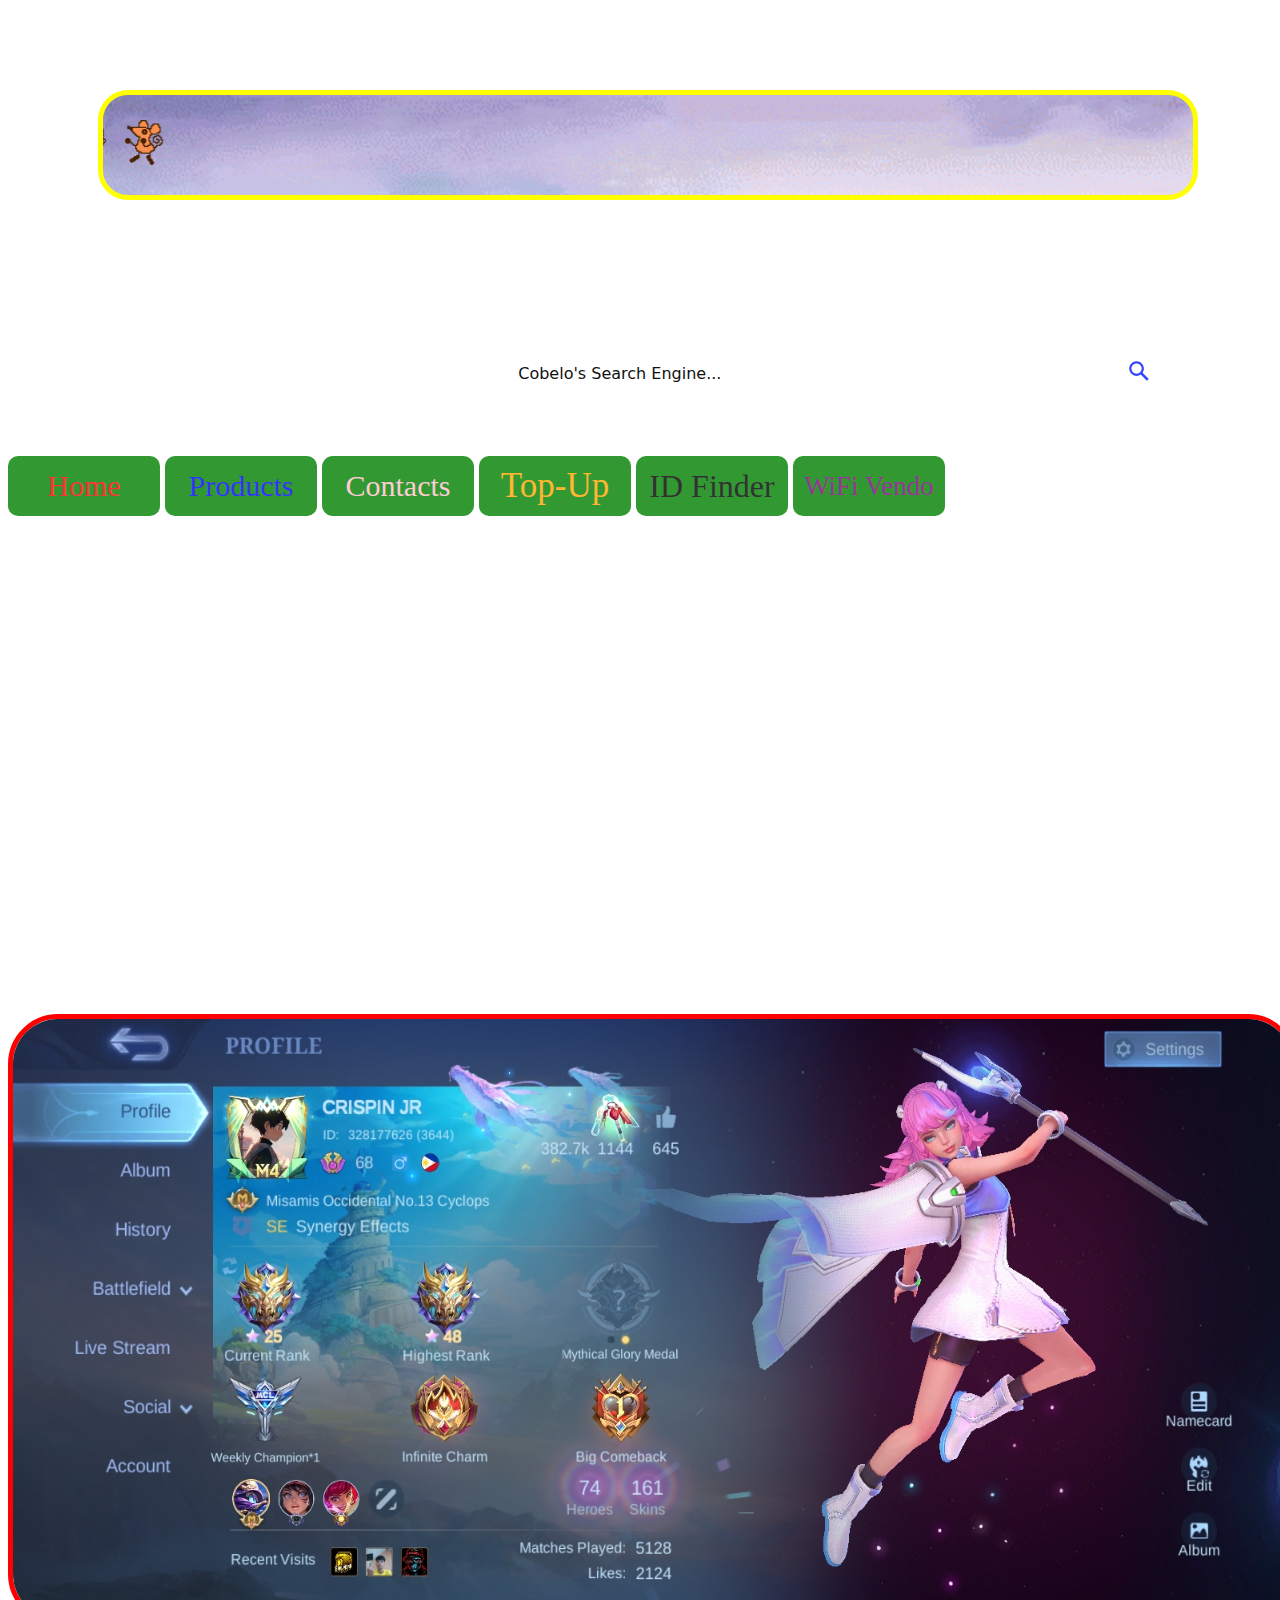
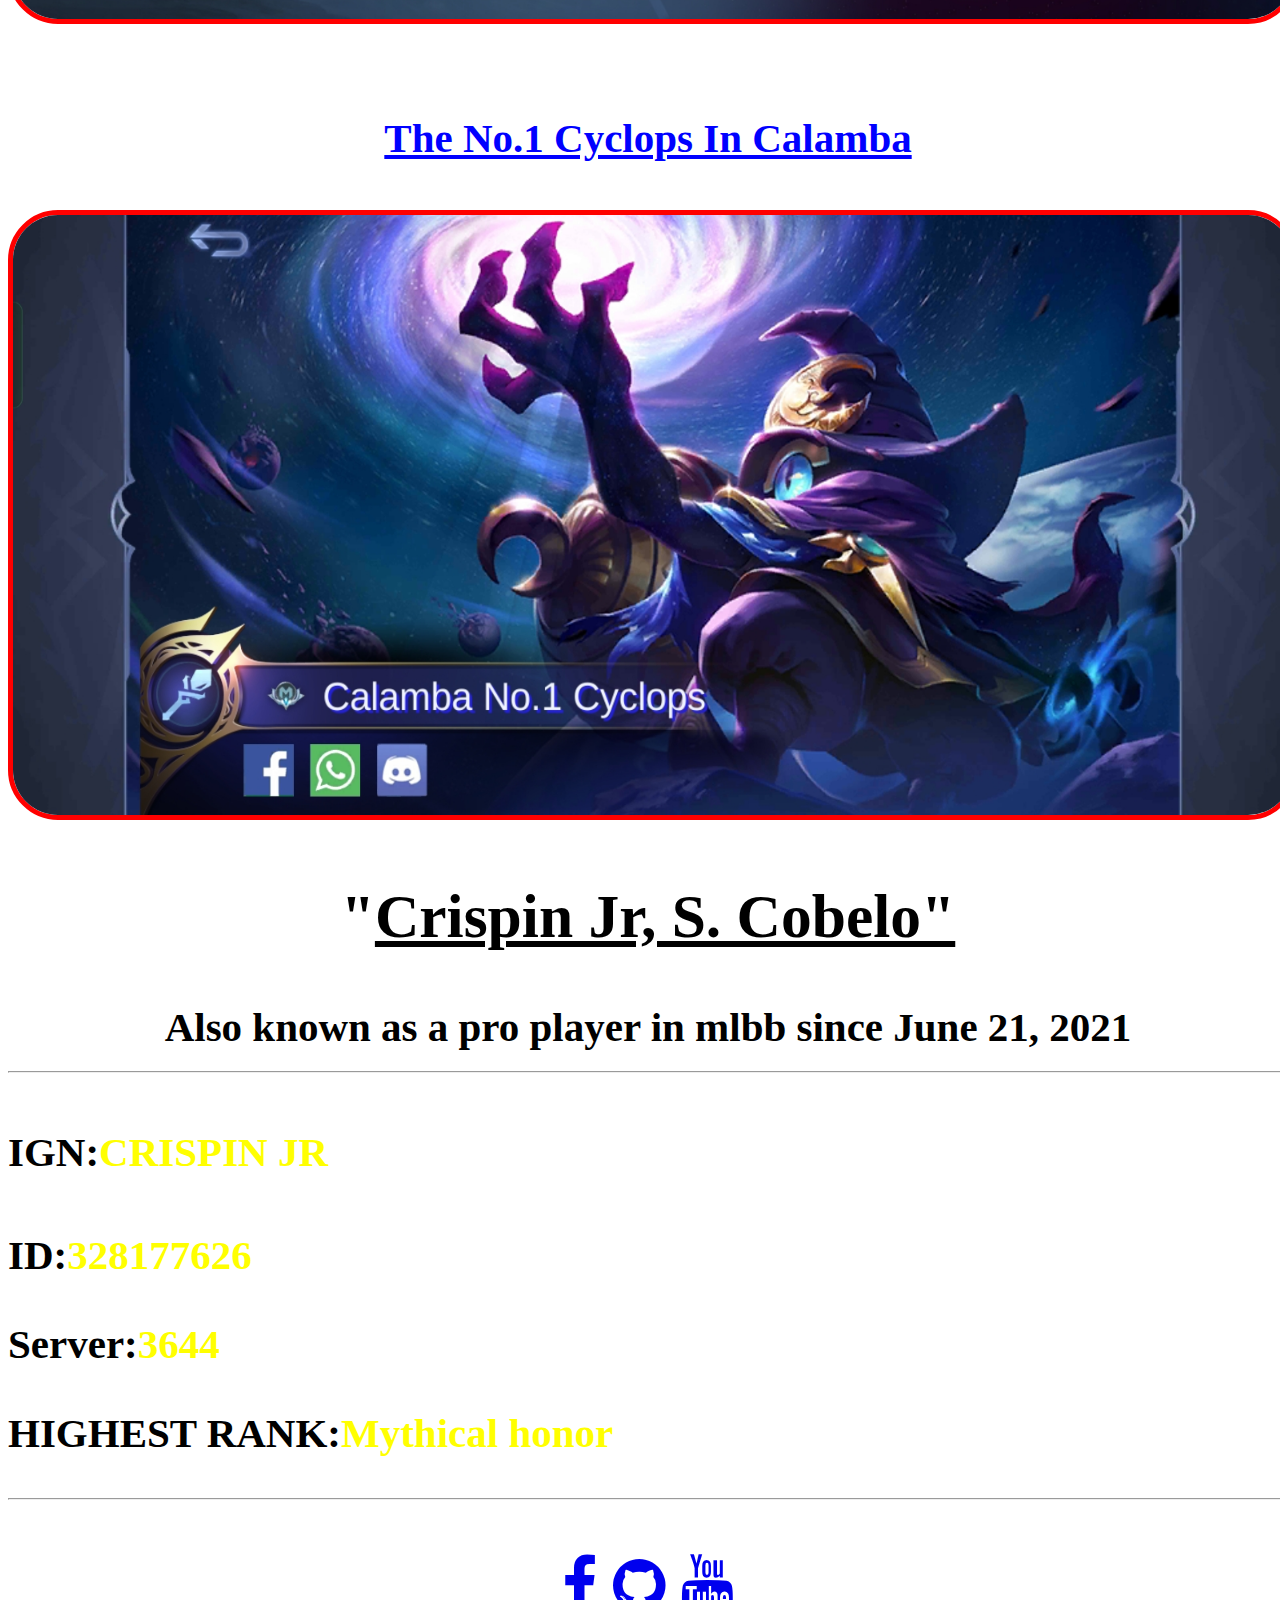
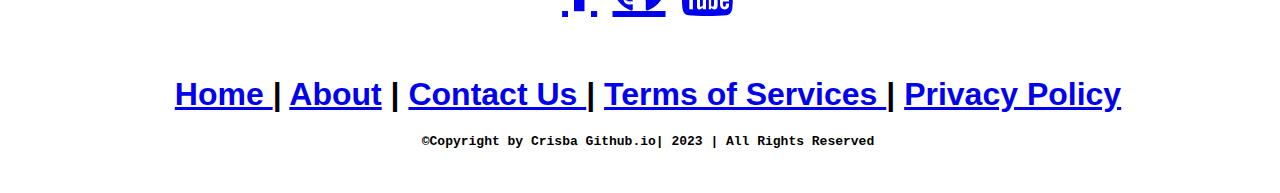
==== Index.html @ 0937d2dc "Update Index.html" ====
<!DOCTYPE html>
<html>       
 <h1 style="border:5px solid yellow;height:100px;background-image: url('car.gif');border-radius: 30px;font-family: Times New Roman;Text-align:center;color:black;background-repeat: no-repeat;background-size: cover;align-items:center;align-text:center;Font-size:50px;justify;margin:90px;"><marquee behavior="scroll" direction="right"> <img src="rpig.gif" width="85" height="60">  <img src="a.gif" width="85" height="70">Crispin Jr, S. Cobelo  Personal Website  <img src="b.gif" width="85" height="60">  </center>
 <img src="c.gif" width="40" height="45"></marquee>
       </H1><br>
   <meta charset="utf-8">
<title>Cobelo Websites</title>
<link rel="stylesheet" href="https://cdnjs.cloudflare.com/ajax/libs/font-awesome/4.7.0/css/font-awesome.min.css">
  <link href='Style.css' rel='Stylesheet'>
<body>
<style>
body{
  background-image: url('rainbow.gif');
  height: 100%;
  width: 100%;
  background-position: center;
  background-repeat: no-repeat;
  background-size: cover;
}
</style>
</body>
<body>
  <head>
    <meta charset='UTF-8'>
    <title>Cobelo Websites</title>
    <style>
        body {
        background-image: url('transparent')
        margin: 200px 40%;
      }
      

      form {
        background-color: white;cover
        width: 700px;
        margin: 30px 10%;
        text-align: center;
        height: 70px;
        border-radius: 20px;
        display:flex;
        flex-direction:row;
        align-items:center;
      }

      input {
        all: unset;
        font: 16px system-ui;
        color: #111;
        height: 100%;
        width: 100%;
        padding: 8px 10px;
      }

      ::placeholder {
        color: #111;
        opacity: 5.9; 
      }

      svg {
        color: #34f;
        fill: currentColor;
        width: 24px;
        height: 24px;
        padding: 1px;
        flex-direction:row;
        align-items:center;
      }

      button {
        all: unset;
        cursor: pointer;
        width: 44px;
        height: 44px;
      }
    </style>
  </head>
  <body>
    <form role="search" id="form">
      <h1></h1></h1><input type="search" id="query" name="q"  placeholder="Cobelo's Search Engine..." aria-label="Search through site content">
      <button>
        <svg viewBox="0 0 1024 1024"><path class="path1" d="M848.471 928l-263.059-263.059c-48.941 36.706-110.118 55.059-177.412 55.059-171.294 0-312-140.706-312-312s140.706-312 312-312c171.294 0 312 140.706 312 312 0 67.294-24.471 128.471-55.059 177.412l263.059 263.059-79.529 79.529zM189.623 408.078c0 121.364 97.091 218.455 218.455 218.455s218.455-97.091 218.455-218.455c0-121.364-103.159-218.455-218.455-218.455-121.364 0-218.455 97.091-218.455 218.455z"></path></svg>
      </button>
    </form>
    <script>
      const f = document.getElementById('form');
      const q = document.getElementById('query');
      const google = 'https://www.google.com/search?q=';
      const site = '';

      function submitted(event) {
        event.preventDefault();
        const url = google + site + '+' + q.value;
        const win = window.open(url, '_blank');
        win.focus();
      }

      f.addEventListener('submit', submitted);
    </script>
  
  <br>
  
</body>
<ul>
         <li style="border-radius: 10px;font-family: Times New Roman;color:red;Font-size:30px;"><a target="blank" href="https://crispba.github.io/crispinjr-official-websites/Index.html">Home</a></li>  
         <li style="border-radius: 10px;font-family: Times New Roman;color:blue;Font-size:30px;">Products
     <ul>
          <li><li style="background-color:white;margin:4px;width:92%;height:30%;border-radius:10px;font-family: Times New Roman;color:red;"><a target="blank" href="Bags.html">Bags</a></li>
          <li><li style="background-color:white;margin:4px;width:92%;height:30%;border-radius:10px;font-family: Times New Roman;color:red;"><a target="blank" href="Neckless.html">Necklaces</a></li>
          <li><li style="background-color:white;margin:4px;width:92%;height:30%;border-radius:10px;font-family: Times New Roman;color:red;"><a target="blank" href="Gadgets.html">Gadgets</a></li>
          <li><li style="background-color:white;margin:4px;width:92%;height:30%;border-radius:10px;font-family: Times New Roman;color:red;"><a target="blank" href="Cars.html">Cars</a></li>
          <li><li style="background-color:white;margin:4px;width:92%;height:30%;border-radius:10px;font-family: Times New Roman;color:red;"><a target="blank" href="T-shirt.html">T-shirt</a></li>
          <li><li style="background-color:white;margin:4px;width:92%;height:30%;border-radius:10px;font-family: Times New Roman;color:red;"><a target="blank" href="Shoes.html">Shoes</a></li>
     </ul>
     </li>
     <li style="border-radius: 11px;font-family: Times New Roman;color:pink;Font-size:30px;">Contacts
     <ul>
          <li><li style="background-color:white;margin:4px;width:92%;height:30%;border-radius:10px;font-family: Times New Roman;color:red;">09700746802</li>
          <li><li style="background-color:white;margin:4px;width:92%;height:30%;border-radius:10px;font-family: Times New Roman;color:red;">09092650725</li>
          <li><li style="background-color:white;margin:4px;width:92%;height:50px;border-radius:10px;font-family: Times New Roman;color:red;font-size:11px;">cobelocrispin7@gmail.com</li>
          </ul>
     </li>
     <li style="border-radius: 10px;font-family: Times New Roman;color:orange;Font-size:35px;">Top-Up
          <ul>
          <li><li style="background-color:white;margin:4px;width:92%;height:30%;border-radius:10px;font-family: Times New Roman;color:red;"><a target="blank" href="https://www.doctorsim.com/in-en/topup-phone/philippines-tnt/?maxr=1&camp=19342004287&ag=&kw=&Network=x&ad=&SiteTarget=&device=m&device_model=&ismobile=1&gad_source=1&gclid=CjwKCAiA75itBhA6EiwAkho9e6HNt_GcXpijJr0KdH9YkYbmvJw2GCJ0ndqtZYIeJOBDkBBXkcwnhxoC4CkQAvD_BwE">SmartLoad</a></li>
          <li><li style="background-color:white;margin:4px;width:92%;height:30%;border-radius:10px;font-family: Times New Roman;color:red;"><a target="blank" href="https://www.codashop.com/en-ph/mobile-legends">Codashop</a></li>
          <li><li style="background-color:white;margin:4px;width:92%;height:30%;border-radius:10px;font-family: Times New Roman;color:red;"><a target="blank" href="https://new.globe.com.ph/buy-load">GlobeLoad</a></li>
          <li><li style="font-family: Times New Roman;color:red;background-color:white;margin:4px;width:92%;height:30%;border-radius:10px;"><a target="blank" href="https://www.googleadservices.com/pagead/aclk?sa=L&ai=DChcSEwjNzP_2iuKDAxVDJXsHHR9lCAUYABAAGgJ0bQ&ase=2&gclid=CjwKCAiA75itBhA6EiwAkho9e1F9pPvIT2OkbAkyE9aCv9kPtmg47jBCqALkB35w1TEWMSzvd4z_vRoCyWYQAvD_BwE&sph&ohost=www.google.com&cid=CAESVeD2QyPh0KliDrmbA5uwaDHceyzaPlZoId8krpECsHM8zBzXe9yYQtINfbm1igvu62a_cL-dN5EvjJ9_3uppls36aQMY7lndNfYaNdr2_jhkHjwCgjU&sig=AOD64_3K_H_KP20YCKp7dW3Oijj1PhTsxQ&q&nis=4&adurl&ved=2ahUKEwjmt_n2iuKDAxUzdPUHHbrQCJwQ0Qx6BAgIEAE">RazerGold</a></li>
          <li><li style="background-color:white;margin:4px;width:92%;height:30%;border-radius:10px;font-family: Times New Roman;color:red;"><a target="blank" href="https://www.googleadservices.com/pagead/aclk?sa=L&ai=DChcSEwi2mcSCi-KDAxWXyxYFHeISAOQYABAAGgJ0bA&ase=2&gclid=CjwKCAiA75itBhA6EiwAkho9e7wOAUgikIxs336WdW7h_hDpcAmN3jI47bbISRR3hZ5i1P30YU6JhhoCxyEQAvD_BwE&ohost=www.google.com&cid=CAESVeD2qkxVjgOCMNJaslmBwELoRUZ4UjkjkGoaxte7l0KOphXCSwV6Mbg78OcebxMEi0_KQwqAFNfiiBRRO44NX8CIbEXDsjvxiFbTfoPqgE2iXD8TJ_c&sig=AOD64_0zph25QLSLVKJ08aExaYluvulJww&q&nis=4&adurl&ved=2ahUKEwjL7b6Ci-KDAxU7ja8BHXSODJwQ0Qx6BAgDEAE">Unipin</a></li>
          <li><li style="font-family: Times New Roman;color:red;background-color:white;margin:4px;width:92%;height:30%;border-radius:10px;"><a target="blank" href="https://www.google.com/url?sa=t&source=web&rct=j&opi=89978449&url=https://www.jollymax.com/ph/mlbb_diamonds&ved=2ahUKEwiYr-y5jOKDAxWasFYBHdRIBucQFnoECCgQAQ&usg=AOvVaw1Bh9NRYnnDrRyxRqyyuJhB">Jollymax</a></li>
          <li><li style="font-family: Times New Roman;color:red;background-color:white;margin:4px;width:92%;height:30%;border-radius:10px;"><a target="blank" href="https://www.smile.one">Smile.One</a></li>
          <li><li style="font-family: Times New Roman;color:red;background-color:white;margin:4px;width:92%;height:30%;border-radius:10px;"><a target="blank" href="https://www.eneba.com">ENEBA</a></li>
          <li><li style="font-family: Times New Roman;color:red;background-color:white;margin:4px;width:92%;height:30%;border-radius:10px;"><a target="blank" href="https://www.google.com/url?sa=t&source=web&rct=j&opi=89978449&url=https://www.kachishop.com/ph/mobile-legends&ved=2ahUKEwiYr-y5jOKDAxWasFYBHdRIBucQFnoECCoQAQ&usg=AOvVaw3RZdCq4YpFk2c_OWB5Wqil">Kachishop</a></li>
          <li><li style="font-family: Times New Roman;color:red;background-color:white;margin:4px;width:92%;height:30%;border-radius:10px;"><a target="blank" href="https://www.google.com/url?sa=t&source=web&rct=j&opi=89978449&url=https://www.seagm.com/en-ph/mobile-legends-diamonds-top-up&ved=2ahUKEwiYr-y5jOKDAxWasFYBHdRIBucQFnoECCsQAQ&usg=AOvVaw2i6PmuaCEGFuLa5mVAS-iC">SEAGM</a></li>
          <li><li style="font-family: Times New Roman;color:red;background-color:white;margin:4px;width:92%;height:30%;border-radius:10px;"><a target="blank" href="https://www.google.com/url?sa=t&source=web&rct=j&opi=89978449&url=https://moogold.com/product/mobile-legends/&ved=2ahUKEwiYr-y5jOKDAxWasFYBHdRIBucQFnoECCwQAQ&usg=AOvVaw2zNX30lurSgo-r3VTVl6H_">MooGold</a></li>
          <li><li style="font-family: Times New Roman;color:red;background-color:white;margin:4px;width:92%;height:30%;border-radius:10px;Font-size:19px;"><a target="blank" href="https://www.google.com/url?sa=t&source=web&rct=j&opi=89978449&url=https://m.mobilelegends.com/e/payment/detail/ph&ved=2ahUKEwiYr-y5jOKDAxWasFYBHdRIBucQFnoECBMQAQ&usg=AOvVaw0md6lekeyOVKqIxWFn6NSH">Mobile Legends</a></li>
          <li><li style="font-family: Times New Roman;color:red;background-color:white;margin:4px;width:92%;height:30%;border-radius:10px;"><a target="blank" href="https://www.lapakgaming.com">Lapakgaming</a></li>
          
          </ul>
     <ul>
     </ul>
     </li>
     <li style="border-radius: 10px;font-family: Times New Roman;color: Black;Font-size:32px;">ID Finder
     <ul>
         <li><li style="background-color:white;font-family: Pussycat, Algerian, Broadway, fantasy;color:white;background-color:white;margin:4px;width:92%;height:30%;border-radius:10px;"><a target="blank" href="https://randomtools.io/">Facebook ID</a></li>
         <li><li style="background-color:white;font-family: Pussycat, Algerian, Broadway, fantasy;color:white;background-color:white;margin:4px;width:92%;height:30%;border-radius:10px;"><a target="blank" href="https://fameswap.com/tool-instagram-user-id">Instagram ID</a></li>
          <li><li style="font-family: Pussycat, Algerian, Broadway, fantasy;color:white;background-color:white;margin:4px;width:92%;height:30%;border-radius:10px; font-size:28px;"><a target="blank" href="https://www.highsocial.com/find-tiktok-user-id/">Tiktok ID</a></li>
           <li><li style="background-color:White;font-family: Pussycat, Algerian, Broadway, fantasy;color:red;background-color:white;margin:4px;width:92%;height:30%;border-radius:10px;font-size:27px"><a target="blank" href="https://ytubetool.com/tools/youtube-channel-id">Youtube ID</a></li>
    </ul>
          </li>
     <li style="border-radius: 10px;font-family: Pussycat, Algerian, Broadway, fantasy;color:purple;background-position:center;align-items: center;Font-size:27px;">WiFi Vendo
     <ul>
         <li><li style="background-color:white;font-family: Pussycat, Algerian, Broadway, fantasy;color:red;background-color:white;margin:4px;width:92%;height:30%;border-radius:10px;Font-size:31px"><a target="blank" href="http://10.10.11.1/status">Arclem</a></li>
         <li><li style="background-color:white;font-family: Pussycat, Algerian, Broadway, fantasy;color:red;background-color:white;margin:4px;width:92%;height:30%;border-radius:10px;Font-size:30px"><a target="blank" href="http://10.10.11.1/login?dst=http%3A%2F%2Fconnectivitycheck.gstatic.com%2Fgenerate_204">Wintech</a></li>
         <li><li style="background-color:white;font-family: Pussycat, Algerian, Broadway, fantasy;color:red;background-color:white;margin:4px;width:92%;height:30%;border-radius:10px;Font-size:34px;"><a target="blank" href="http://10.0.0.1/.">LBP</a></li>
         <li><li style="background-color:white;font-family: Pussycat, Algerian, Broadway, fantasy;color:white;background-color:white;margin:4px;width:92%;height:30%;border-radius:10px;Font-size;30px;"><a target="blank" href="http://10.0.0.1">AdoPiSoft</a></li>
         <li><li style="background-color:white;font-family: Pussycat, Algerian, Broadway, fantasy;color:white;background-color:white;margin:4px;width:92%;height:30%;border-radius:10px;font-size:30px;"><a target="blank" href="http://192.168.1.1/">TP-Link</a></li>
     </ul>
     </li>
     <ul>
     
     
     
</ul>
      


</ul>







 <br><br><br> <br> <br><br><br> <br> <br><br><br> <br> <br><br><br> <br> <br><br><br> <br><br><br><br> <br> <br><br><br> <br> <br><br><br>  
  <body>
    <header>
    <nav>     <center><img src="Screenshot_2023-11-13-17-15-21-34_22e4250240c136c826b8a3b1264b092d.jpg" style="border:5px solid red;float:center;border-radius: 50px;width:100%;" width="800px" height="600px" /><h1 style="text-align:center;background-color: transparent;font-family: Times New Roman;color:Black"><a><br><h1 style="text-align:center;background-color: transparent;font-family: Times New Roman;color:Blue;font-size:41px;"><u>The No.1 Cyclops In Calamba</u><br><br></a>
   <center><img src="top.jpg" style="border:5px solid red;float:center;border-radius: 50px;width:100%;" width="800px" height="600px" />
    <lis style="color:black;font-family: Times New Roman"><h2>"<u>Crispin Jr, S. Cobelo"</u></h1> Also known as a pro player in mlbb  since June 21, 2021
    
<hr /><h4 style="text-align:left;color: Black">IGN:<lis style="color:yellow">CRISPIN JR
   <h4 style="text-align:left;color:black">ID:<a style="color:Yellow">328177626
   <p style="text-align:left;color:black;">Server:<lis style="color:yellow">3644
   <p style="text-align:left;color:black">HIGHEST RANK:<lis style="color:yellow">Mythical honor
   <hr />
      <center>
 
      <center><h2 style="float:center">
   <a href="https://www.facebook.com/crispinjr.cobelo" class="fa fa-facebook"></a> 
   <a href="https://github.com/CrispBa?tab=overview&from=2023-11-01&to=2023-11-30" class="fa fa-github"></a> 
   <a href="https://youtube.com/@crispincobelojr_official?si=KLPWzIaZjfjQ6AmM" class="fa fa-youtube"></a>
      </center> </h5>
    </nav>
  </div>
               
      <center><h1 style="float:center">
        <a href="https://crispba.github.io/crispinjr-official-websites/Index.html"> Home </a><lis style="color:black">|
        <a href="About-us.html">About</a> <lis style="color:black">|
        <a href="Contact.html"> Contact Us </a> |
        <a href="Terms of Service.html"> Terms of Services </a> |
        <a href="privacy-policy.html"> Privacy Policy </a></center>
    </nav>
      <script src="script.js"></script>
    <script type="module" src="https://unpkg.com/ionicons@7.1.0/dist/ionicons/ionicons.esm.js"></script>
</body>     
      <code><bottom><center><h4 style="color:black"/>&copy;Copyright by Crisba Github.io| 2023 | All Rights Reserved </center><bottom></code>
  <br />
   </body>

</body>
</html>
---- Style.css ----
body{
     background: url('loading.svg') no-repeat;
     background-size:center;
     Font-Family:Arial;
     color:Black;
     background-repeat:no-repeat;
     background-position:center;
 </div>
}
ul{
     margin:0px;
     padding:0px;
     list-style:none;
     float:left;
}
ul li{
     float:left;
     width:152px;
     background-color:Green;
     opacity:.8;
     line-height:60px;
     text-align:center;
     Font-size:23px;
     margin-right:5px;
     Font-Family:algerian;
     justify;
}
ul li a{
     text-decoration:none;
     color:red;
     display:green;
}
ul li a:hover{
     background-color:yellow;
     display:block;
}
ul li ul li{
     display:none;
}
ul li:hover ul li{
     display:block;
}
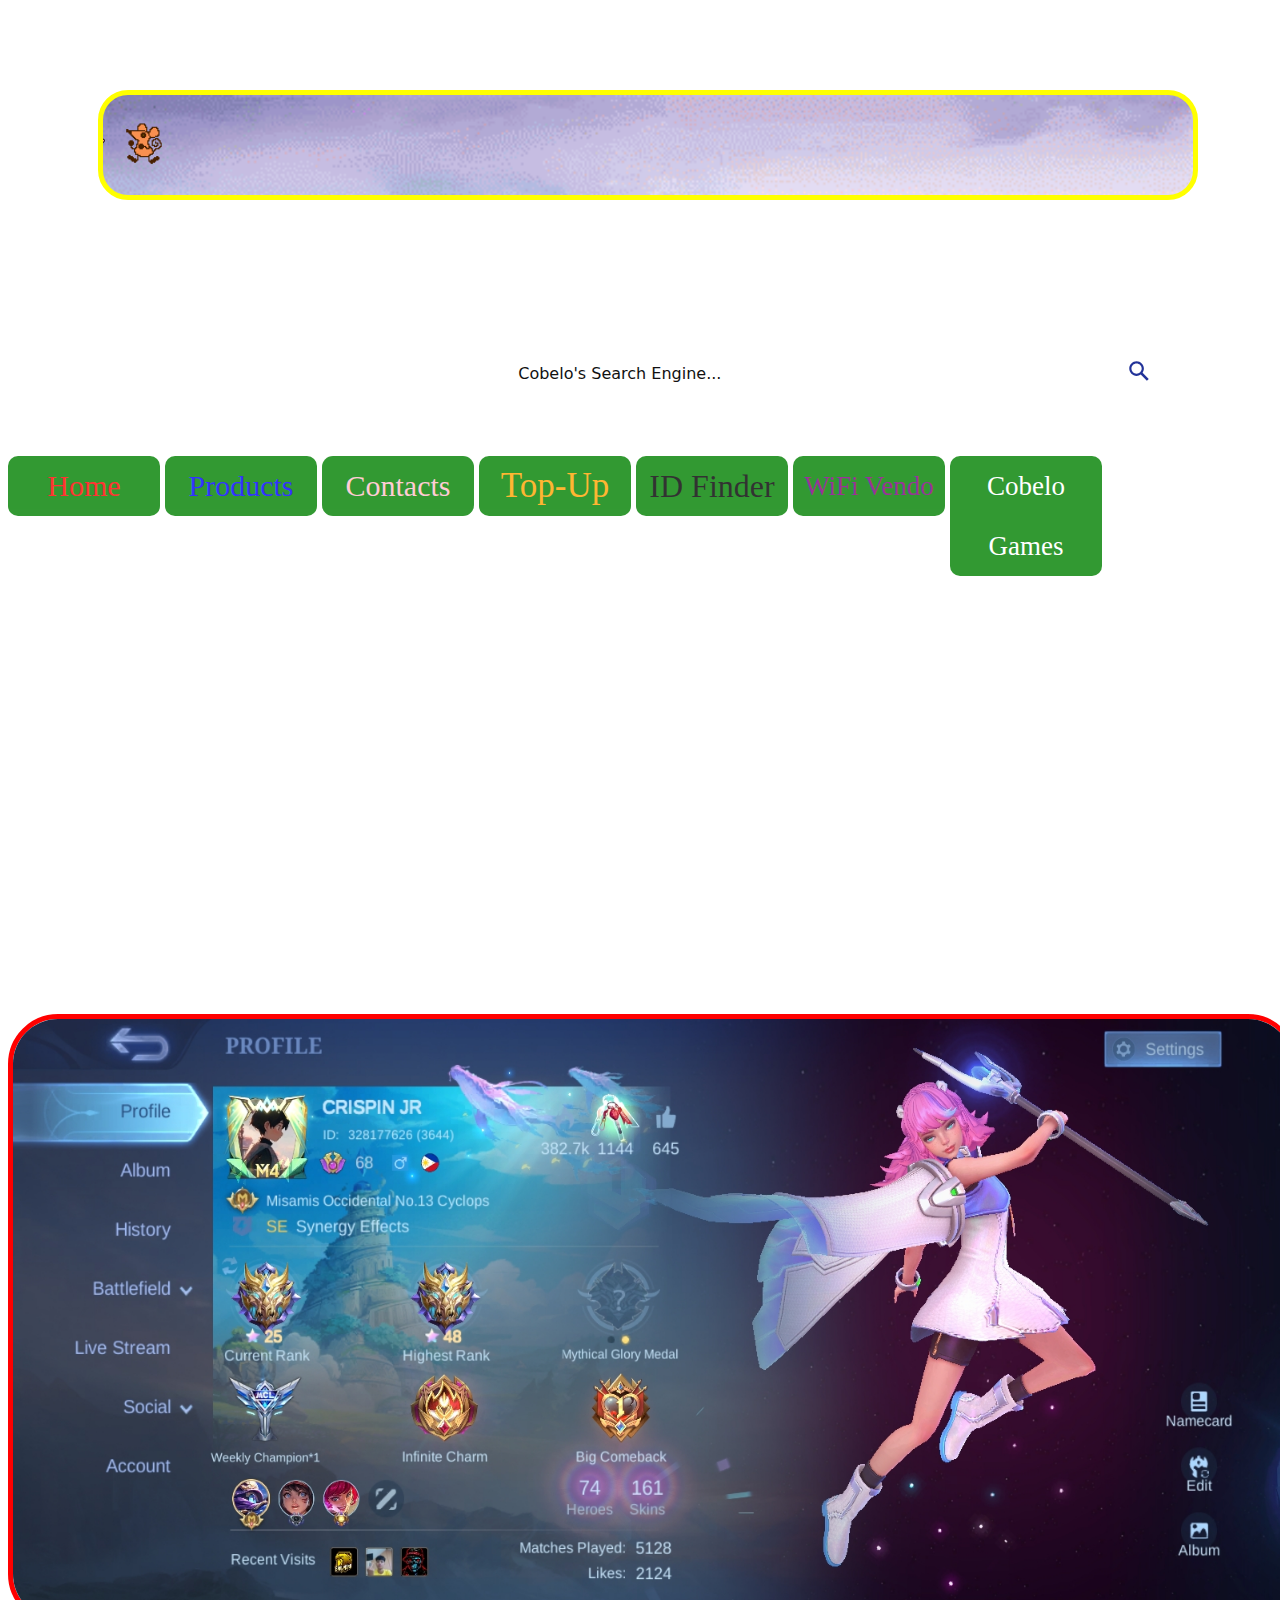
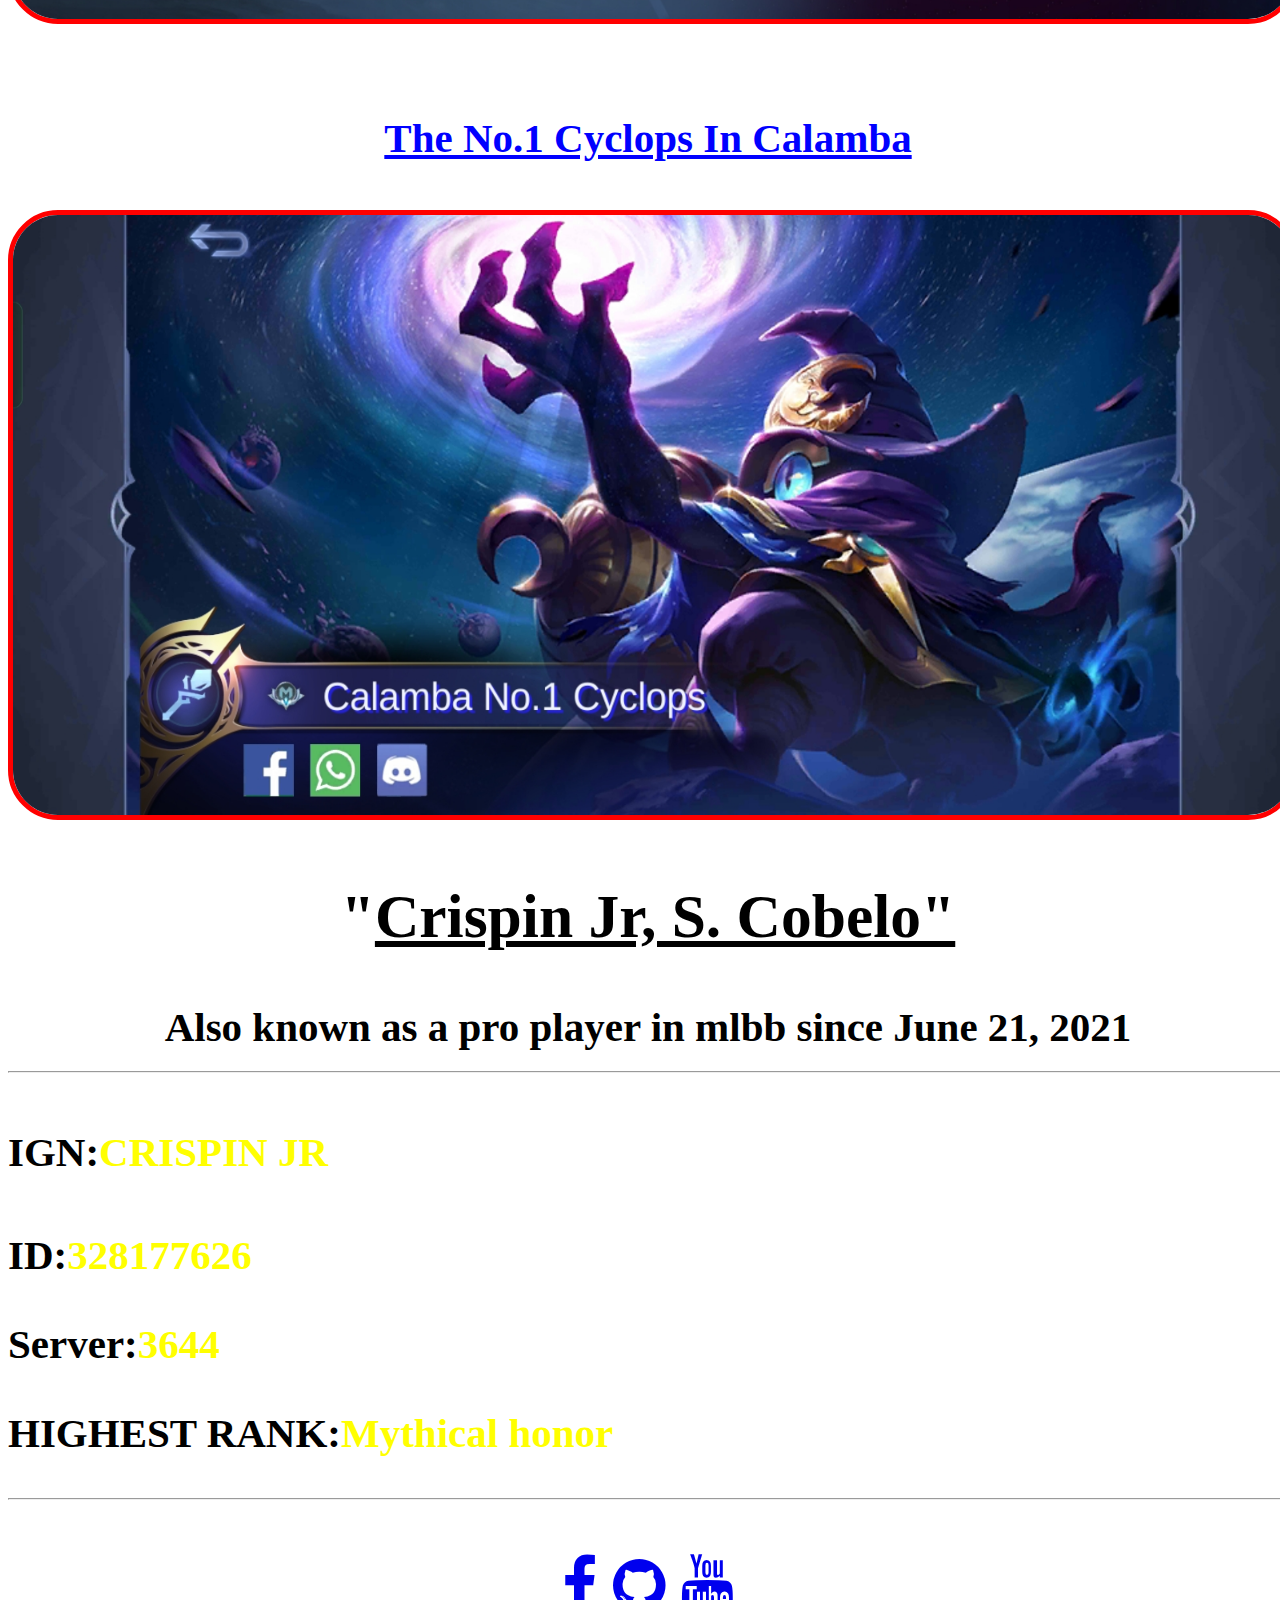
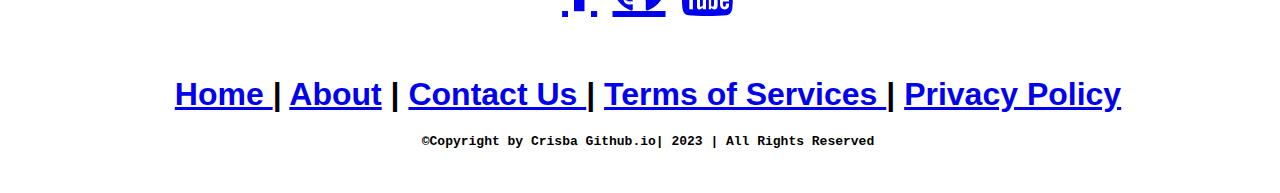
==== commit 61737d20: "Add files via upload" ====
--- a/Index.html
+++ b/Index.html
@@ -1,10 +1,11 @@
 <!DOCTYPE html>
-<html>       
+<html> 
+
  <h1 style="border:5px solid yellow;height:100px;background-image: url('car.gif');border-radius: 30px;font-family: Times New Roman;Text-align:center;color:black;background-repeat: no-repeat;background-size: cover;align-items:center;align-text:center;Font-size:50px;justify;margin:90px;"><marquee behavior="scroll" direction="right"> <img src="rpig.gif" width="85" height="60">  <img src="a.gif" width="85" height="70">Crispin Jr, S. Cobelo  Personal Website  <img src="b.gif" width="85" height="60">  </center>
  <img src="c.gif" width="40" height="45"></marquee>
        </H1><br>
    <meta charset="utf-8">
-<title>Cobelo Websites</title>
+<title>My Personal Websites</title>
 <link rel="stylesheet" href="https://cdnjs.cloudflare.com/ajax/libs/font-awesome/4.7.0/css/font-awesome.min.css">
   <link href='Style.css' rel='Stylesheet'>
 <body>
@@ -57,7 +58,7 @@
       }
 
       svg {
-        color: #34f;
+        color: #239;
         fill: currentColor;
         width: 24px;
         height: 24px;
@@ -101,7 +102,7 @@
   
 </body>
 <ul>
-         <li style="border-radius: 10px;font-family: Times New Roman;color:red;Font-size:30px;"><a target="blank" href="https://crispba.github.io/crispinjr-official-websites/Index.html">Home</a></li>  
+         <li style="border-radius: 10px;font-family: Times New Roman;color:red;Font-size:30px;"><a target="#" href="https://crispba.github.io/crispinjr-official-websites/Index.html">Home</a></li>  
          <li style="border-radius: 10px;font-family: Times New Roman;color:blue;Font-size:30px;">Products
      <ul>
           <li><li style="background-color:white;margin:4px;width:92%;height:30%;border-radius:10px;font-family: Times New Roman;color:red;"><a target="blank" href="Bags.html">Bags</a></li>
@@ -141,7 +142,7 @@
      </li>
      <li style="border-radius: 10px;font-family: Times New Roman;color: Black;Font-size:32px;">ID Finder
      <ul>
-         <li><li style="background-color:white;font-family: Pussycat, Algerian, Broadway, fantasy;color:white;background-color:white;margin:4px;width:92%;height:30%;border-radius:10px;"><a target="blank" href="https://randomtools.io/">Facebook ID</a></li>
+         <li><li style="background-color:white;font-family: Pussycat, Algerian, Broadway, fantasy;color:white;background-color:white;margin:4px;width:92%;height:30%;border-radius:10px;"><a target="blank" href="https://lookup-id.com/#">Facebook ID</a></li>
          <li><li style="background-color:white;font-family: Pussycat, Algerian, Broadway, fantasy;color:white;background-color:white;margin:4px;width:92%;height:30%;border-radius:10px;"><a target="blank" href="https://fameswap.com/tool-instagram-user-id">Instagram ID</a></li>
           <li><li style="font-family: Pussycat, Algerian, Broadway, fantasy;color:white;background-color:white;margin:4px;width:92%;height:30%;border-radius:10px; font-size:28px;"><a target="blank" href="https://www.highsocial.com/find-tiktok-user-id/">Tiktok ID</a></li>
            <li><li style="background-color:White;font-family: Pussycat, Algerian, Broadway, fantasy;color:red;background-color:white;margin:4px;width:92%;height:30%;border-radius:10px;font-size:27px"><a target="blank" href="https://ytubetool.com/tools/youtube-channel-id">Youtube ID</a></li>
@@ -154,6 +155,11 @@
          <li><li style="background-color:white;font-family: Pussycat, Algerian, Broadway, fantasy;color:red;background-color:white;margin:4px;width:92%;height:30%;border-radius:10px;Font-size:34px;"><a target="blank" href="http://10.0.0.1/.">LBP</a></li>
          <li><li style="background-color:white;font-family: Pussycat, Algerian, Broadway, fantasy;color:white;background-color:white;margin:4px;width:92%;height:30%;border-radius:10px;Font-size;30px;"><a target="blank" href="http://10.0.0.1">AdoPiSoft</a></li>
          <li><li style="background-color:white;font-family: Pussycat, Algerian, Broadway, fantasy;color:white;background-color:white;margin:4px;width:92%;height:30%;border-radius:10px;font-size:30px;"><a target="blank" href="http://192.168.1.1/">TP-Link</a></li>
+             </ul>
+          </li>
+     <li style="border-radius: 10px;font-family: Pussycat, Algerian, Broadway, fantasy;color:white;background-position:center;align-items: center;Font-size:27px;">Cobelo Games
+     <ul>
+         <li><li style="background-color:white;font-family: Pussycat, Algerian, Broadway, fantasy;color:red;background-color:white;margin:4px;width:92%;height:30%;border-radius:10px;Font-size:31px"><a target="blank" href="Lineofcode.html">Type Master</a></li>
      </ul>
      </li>
      <ul>
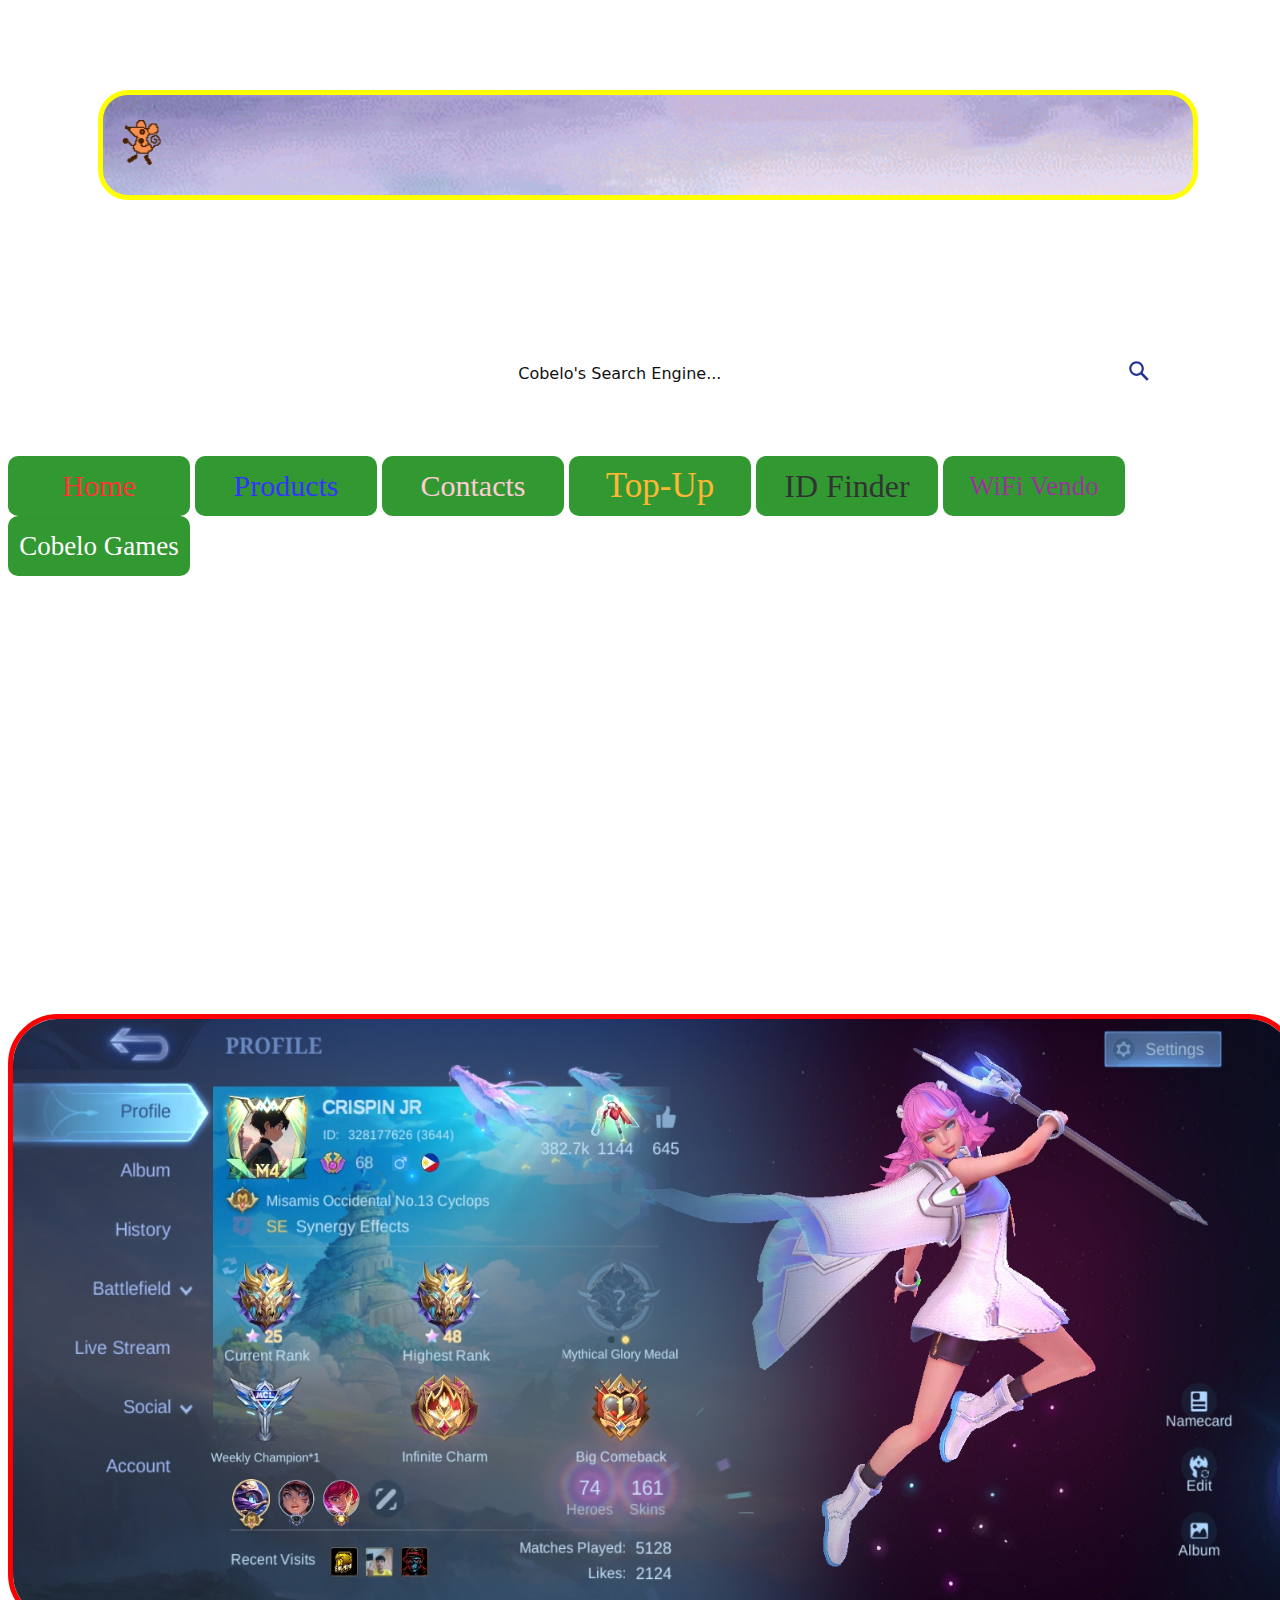
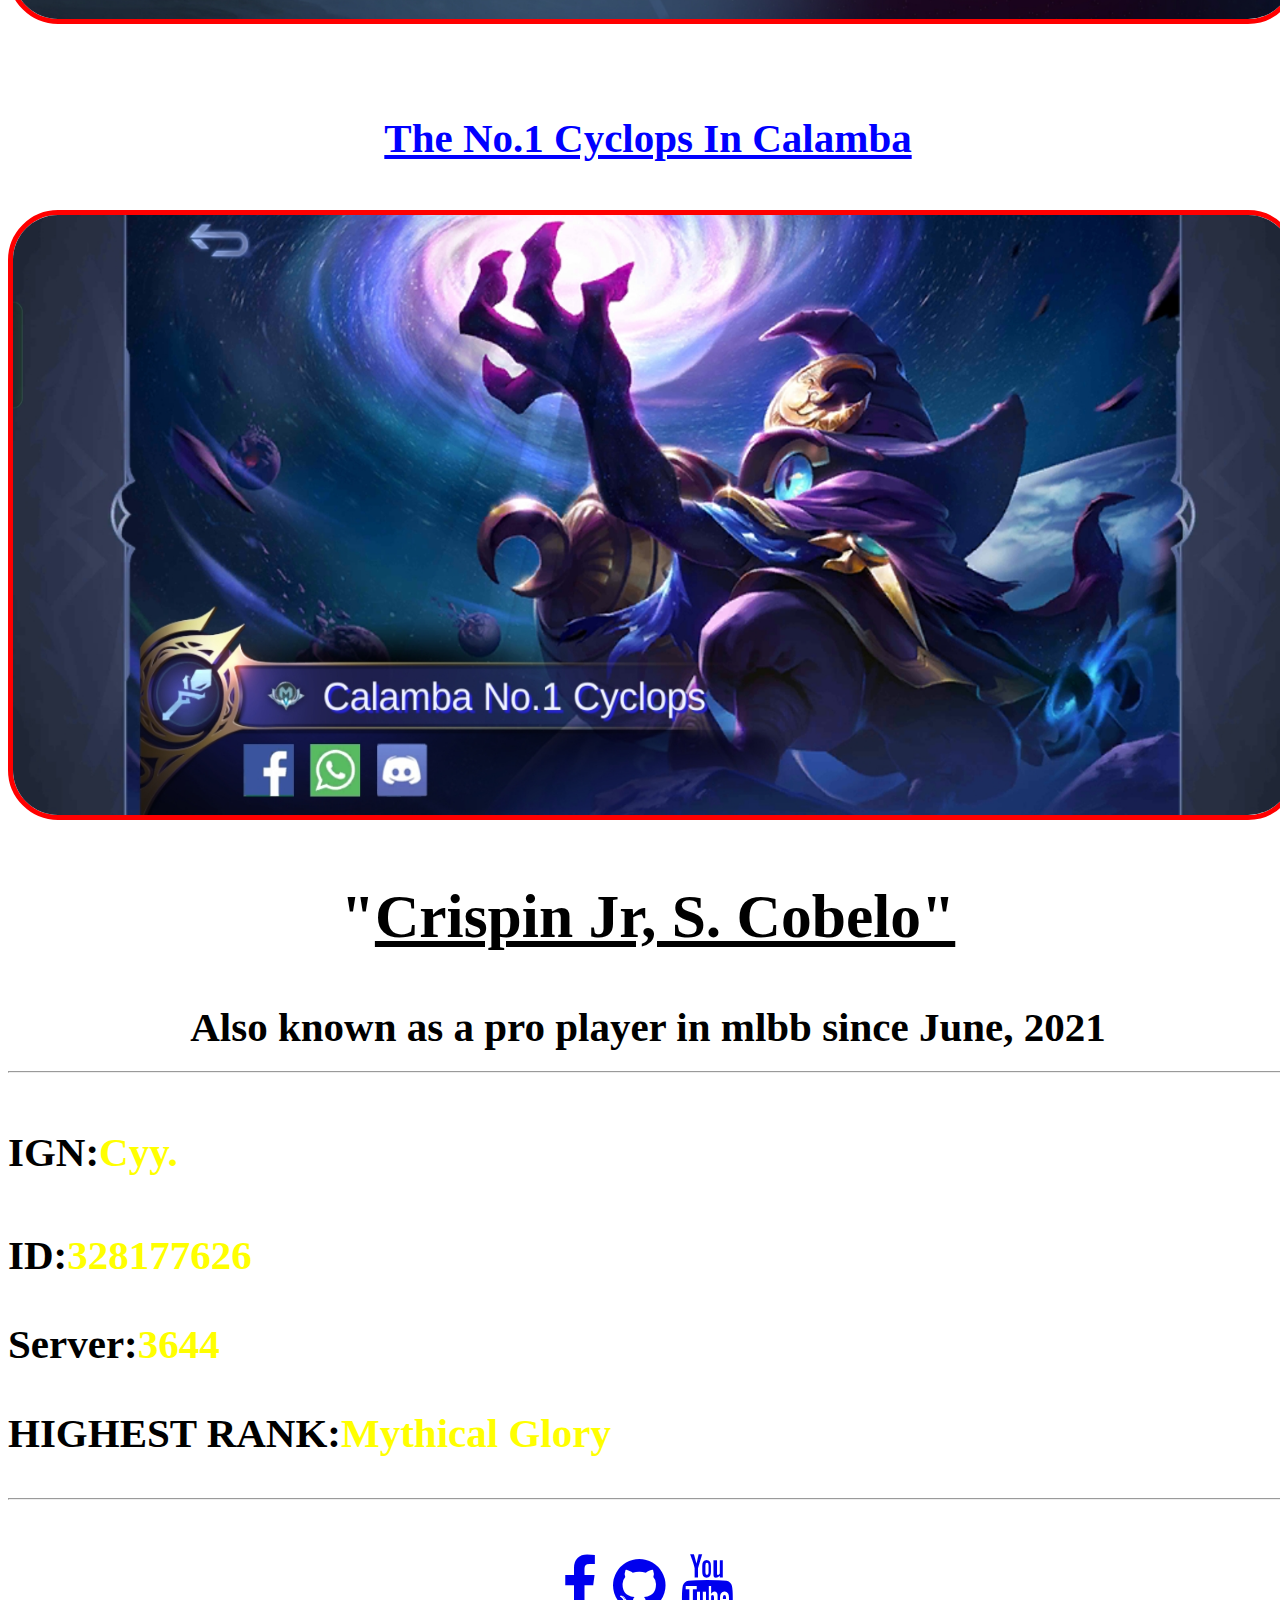
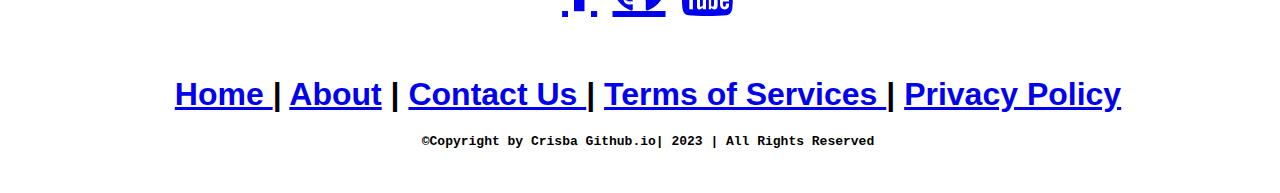
==== commit 529f4943: "Update Index.html" ====
--- a/Index.html
+++ b/Index.html
@@ -5,7 +5,7 @@
  <img src="c.gif" width="40" height="45"></marquee>
        </H1><br>
    <meta charset="utf-8">
-<title>My Personal Websites</title>
+<title>CrispBa official Websites</title>
 <link rel="stylesheet" href="https://cdnjs.cloudflare.com/ajax/libs/font-awesome/4.7.0/css/font-awesome.min.css">
   <link href='Style.css' rel='Stylesheet'>
 <body>
@@ -183,12 +183,12 @@
     <header>
     <nav>     <center><img src="Screenshot_2023-11-13-17-15-21-34_22e4250240c136c826b8a3b1264b092d.jpg" style="border:5px solid red;float:center;border-radius: 50px;width:100%;" width="800px" height="600px" /><h1 style="text-align:center;background-color: transparent;font-family: Times New Roman;color:Black"><a><br><h1 style="text-align:center;background-color: transparent;font-family: Times New Roman;color:Blue;font-size:41px;"><u>The No.1 Cyclops In Calamba</u><br><br></a>
    <center><img src="top.jpg" style="border:5px solid red;float:center;border-radius: 50px;width:100%;" width="800px" height="600px" />
-    <lis style="color:black;font-family: Times New Roman"><h2>"<u>Crispin Jr, S. Cobelo"</u></h1> Also known as a pro player in mlbb  since June 21, 2021
+    <lis style="color:black;font-family: Times New Roman"><h2>"<u>Crispin Jr, S. Cobelo"</u></h1> Also known as a pro player in mlbb  since June, 2021
     
-<hr /><h4 style="text-align:left;color: Black">IGN:<lis style="color:yellow">CRISPIN JR
+<hr /><h4 style="text-align:left;color: Black">IGN:<lis style="color:yellow">Cyy.
    <h4 style="text-align:left;color:black">ID:<a style="color:Yellow">328177626
    <p style="text-align:left;color:black;">Server:<lis style="color:yellow">3644
-   <p style="text-align:left;color:black">HIGHEST RANK:<lis style="color:yellow">Mythical honor
+   <p style="text-align:left;color:black">HIGHEST RANK:<lis style="color:yellow">Mythical Glory
    <hr />
       <center>
  
--- a/Style.css
+++ b/Style.css
@@ -7,6 +7,7 @@
      background-position:center;
  </div>
 }
+
 ul{
      margin:0px;
      padding:0px;
@@ -15,8 +16,8 @@
 }
 ul li{
      float:left;
-     width:152px;
-     background-color:Green;
+     width:182px;
+     background-color:green;
      opacity:.8;
      line-height:60px;
      text-align:center;
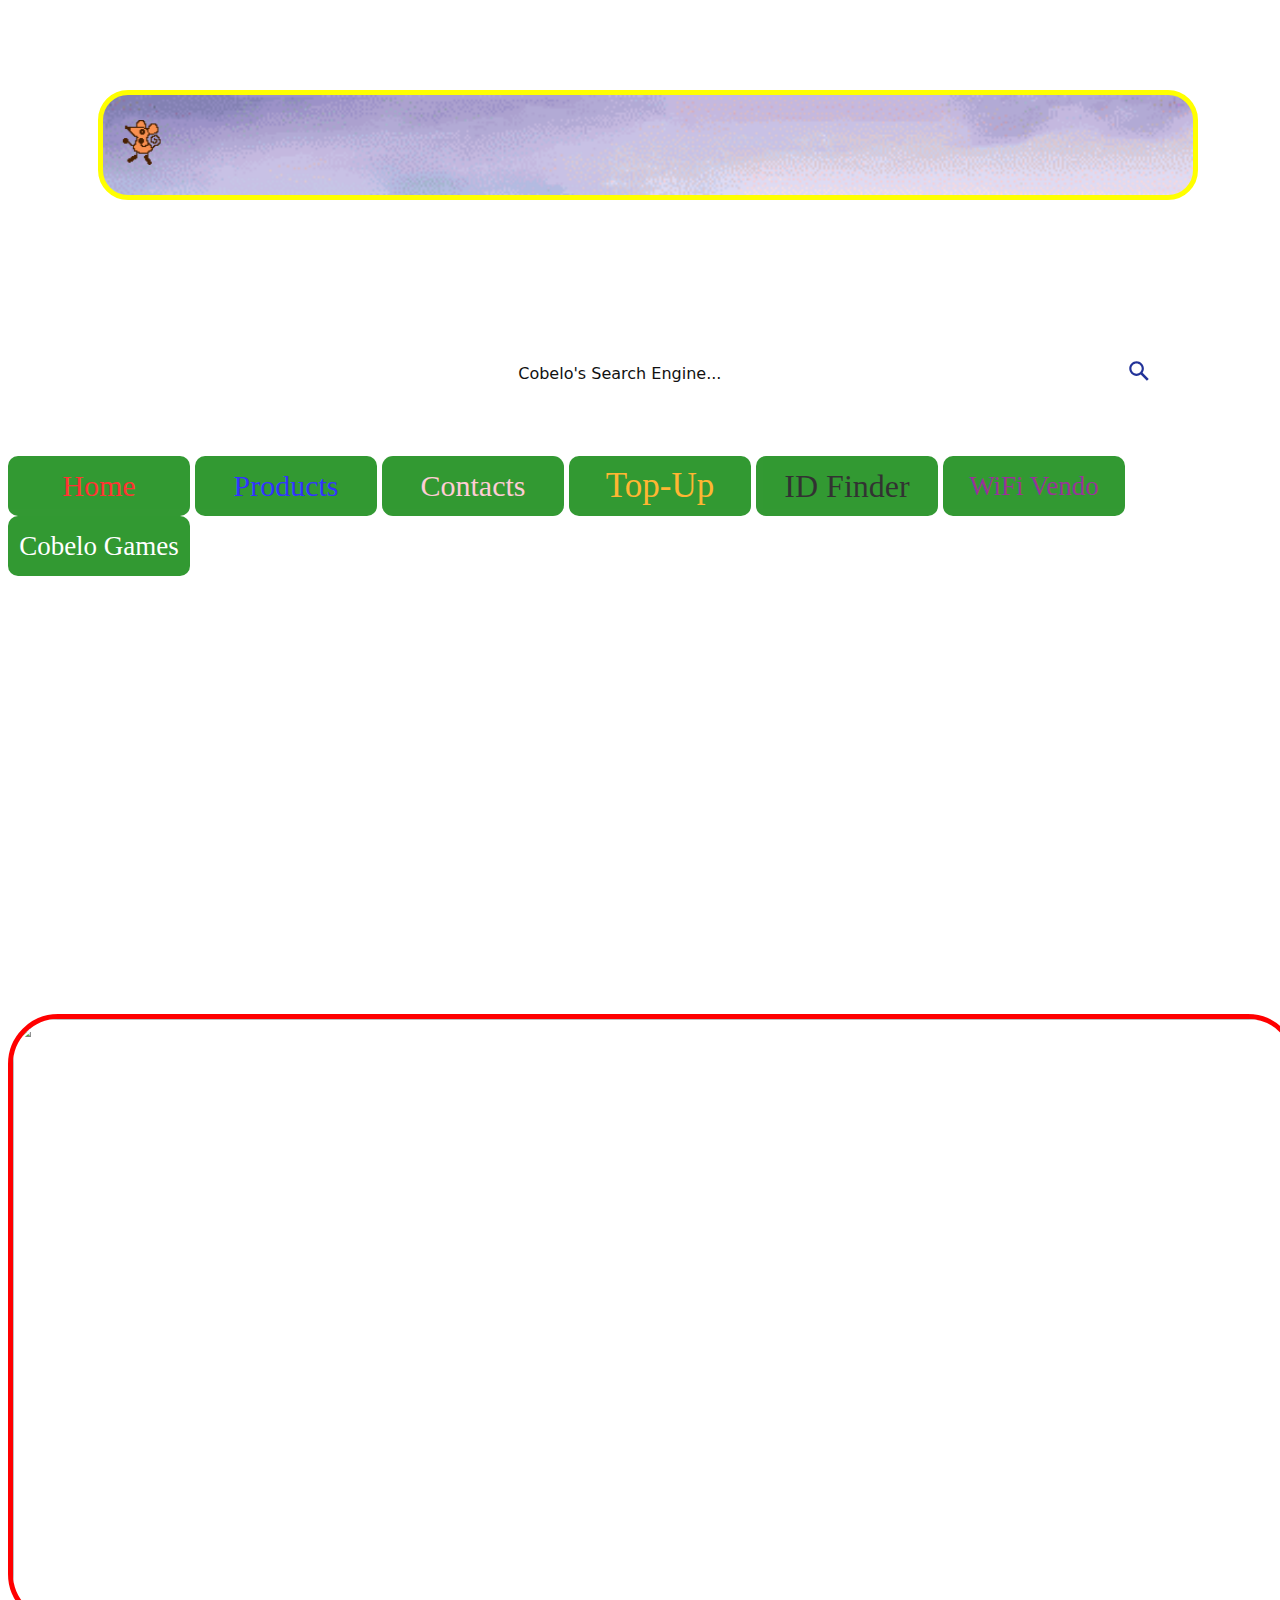
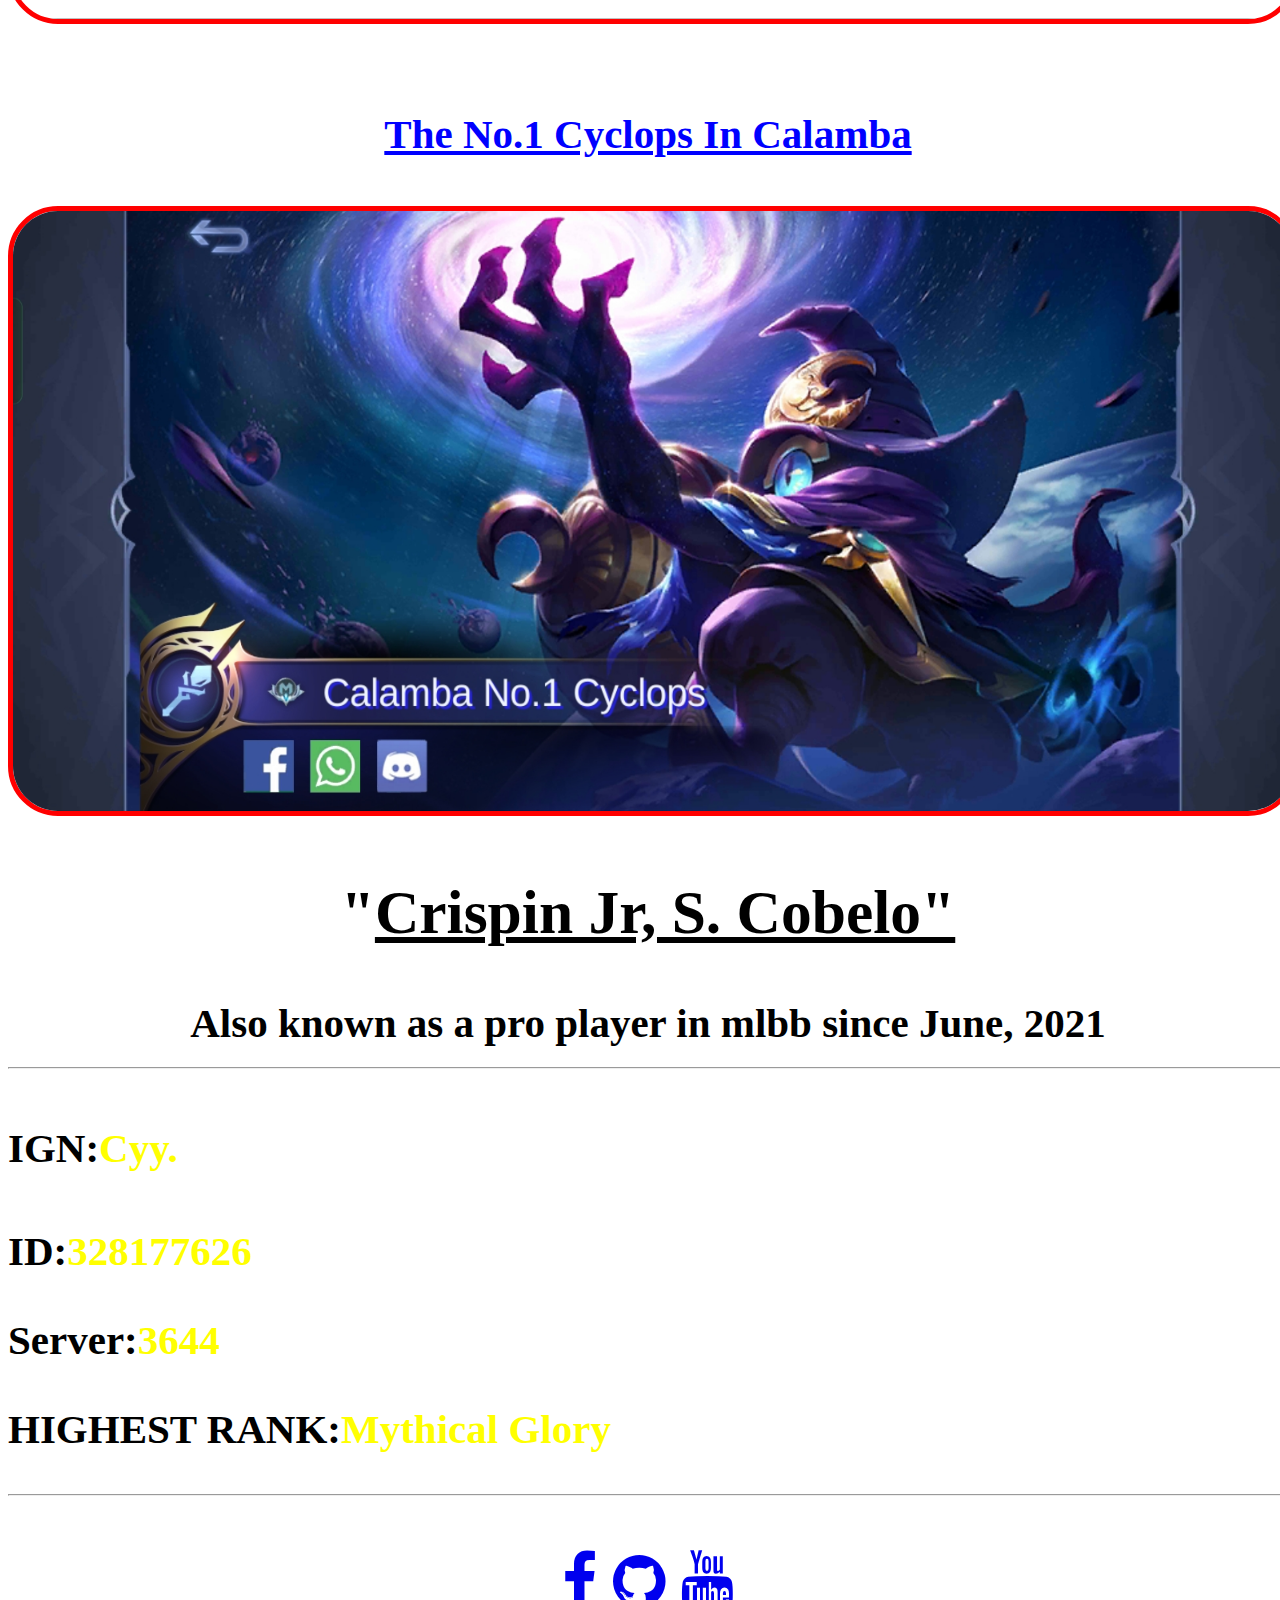
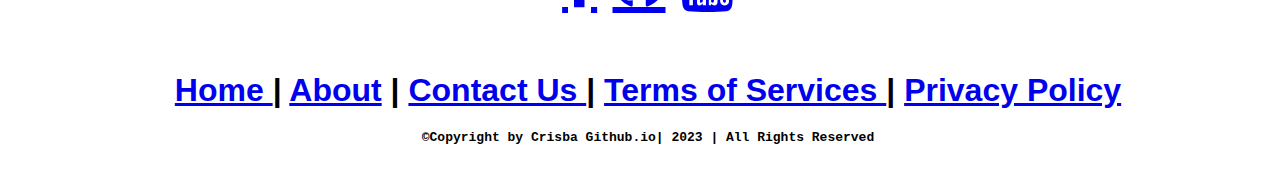
==== commit 096d728e: "Update Index.html" ====
--- a/Index.html
+++ b/Index.html
@@ -181,7 +181,7 @@
  <br><br><br> <br> <br><br><br> <br> <br><br><br> <br> <br><br><br> <br> <br><br><br> <br><br><br><br> <br> <br><br><br> <br> <br><br><br>  
   <body>
     <header>
-    <nav>     <center><img src="Screenshot_2023-11-13-17-15-21-34_22e4250240c136c826b8a3b1264b092d.jpg" style="border:5px solid red;float:center;border-radius: 50px;width:100%;" width="800px" height="600px" /><h1 style="text-align:center;background-color: transparent;font-family: Times New Roman;color:Black"><a><br><h1 style="text-align:center;background-color: transparent;font-family: Times New Roman;color:Blue;font-size:41px;"><u>The No.1 Cyclops In Calamba</u><br><br></a>
+    <nav>     <center><img src="Cyy.jpg" style="border:5px solid red;float:center;border-radius: 50px;width:100%;" width="800px" height="600px" /><h1 style="text-align:center;background-color: transparent;font-family: Times New Roman;color:Black"><a><br><h1 style="text-align:center;background-color: transparent;font-family: Times New Roman;color:Blue;font-size:41px;"><u>The No.1 Cyclops In Calamba</u><br><br></a>
    <center><img src="top.jpg" style="border:5px solid red;float:center;border-radius: 50px;width:100%;" width="800px" height="600px" />
     <lis style="color:black;font-family: Times New Roman"><h2>"<u>Crispin Jr, S. Cobelo"</u></h1> Also known as a pro player in mlbb  since June, 2021
     
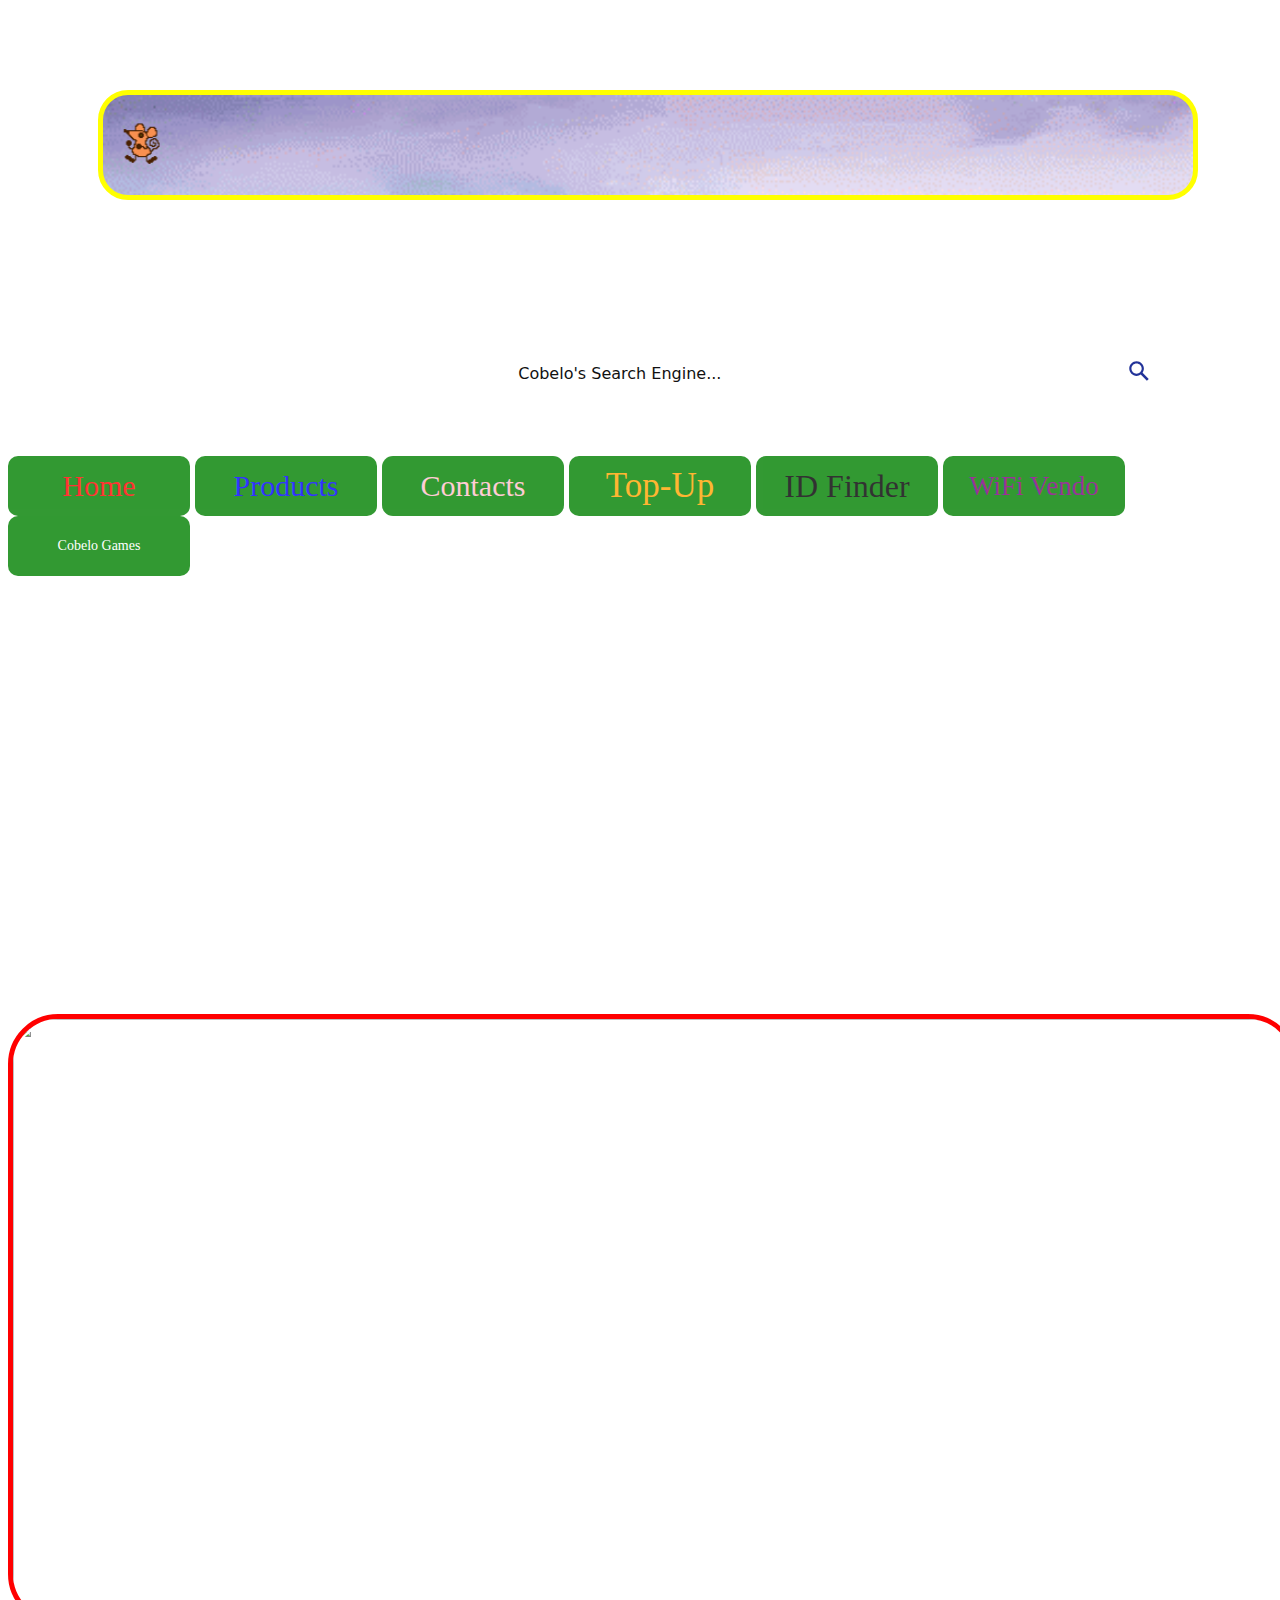
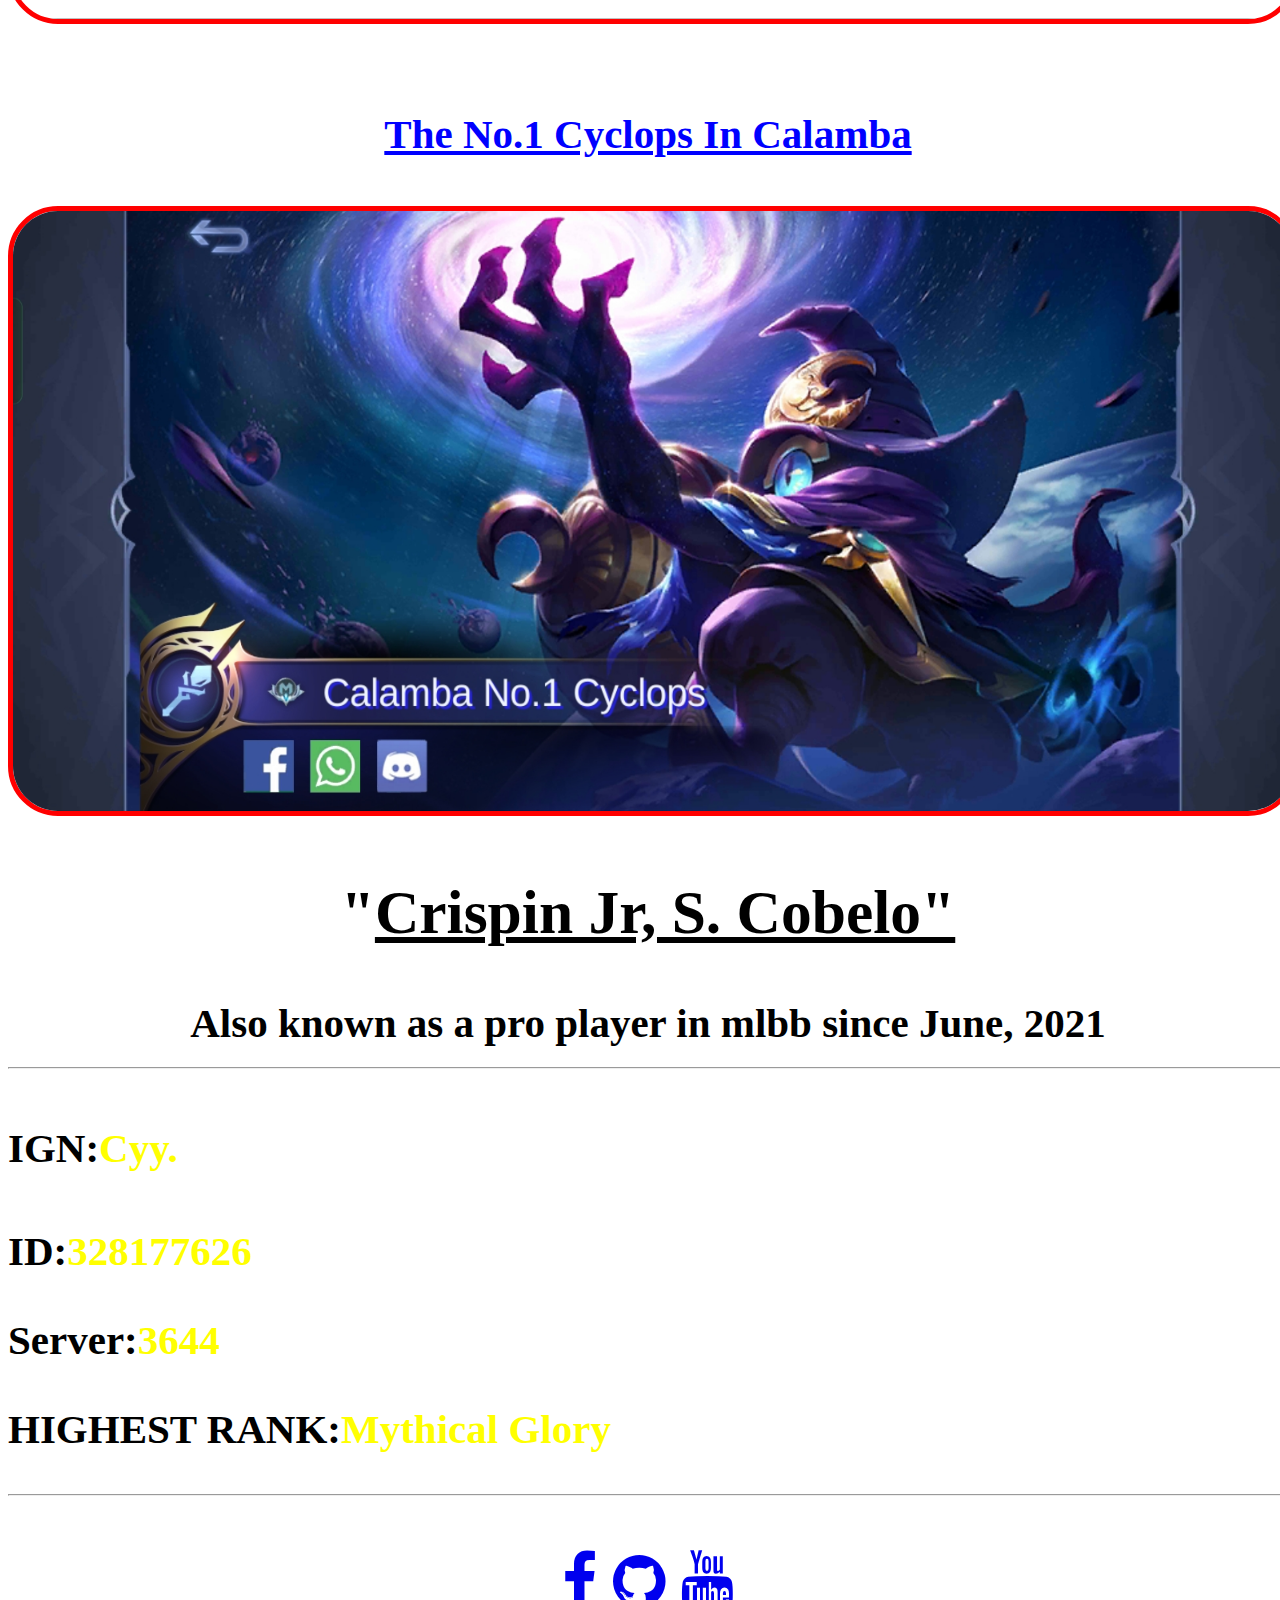
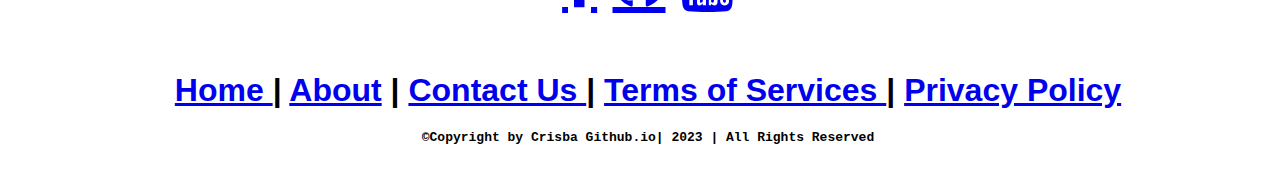
==== commit a9bd01c8: "Update Index.html" ====
--- a/Index.html
+++ b/Index.html
@@ -157,9 +157,9 @@
          <li><li style="background-color:white;font-family: Pussycat, Algerian, Broadway, fantasy;color:white;background-color:white;margin:4px;width:92%;height:30%;border-radius:10px;font-size:30px;"><a target="blank" href="http://192.168.1.1/">TP-Link</a></li>
              </ul>
           </li>
-     <li style="border-radius: 10px;font-family: Pussycat, Algerian, Broadway, fantasy;color:white;background-position:center;align-items: center;Font-size:27px;">Cobelo Games
-     <ul>
-         <li><li style="background-color:white;font-family: Pussycat, Algerian, Broadway, fantasy;color:red;background-color:white;margin:4px;width:92%;height:30%;border-radius:10px;Font-size:31px"><a target="blank" href="Lineofcode.html">Type Master</a></li>
+     <li style="border-radius: 10px;font-family: Pussycat, Algerian, Broadway, fantasy;color:white;background-position:center;align-items: center;Font-size:14px;">Cobelo Games
+     <ul>
+         <li><li style="background-color:white;font-family: Pussycat, Algerian, Broadway, fantasy;color:red;background-color:white;margin:4px;width:92%;height:30%;border-radius:10px;Font-size:20px"><a target="blank" href="Lineofcode.html">Type Master</a></li>
      </ul>
      </li>
      <ul>
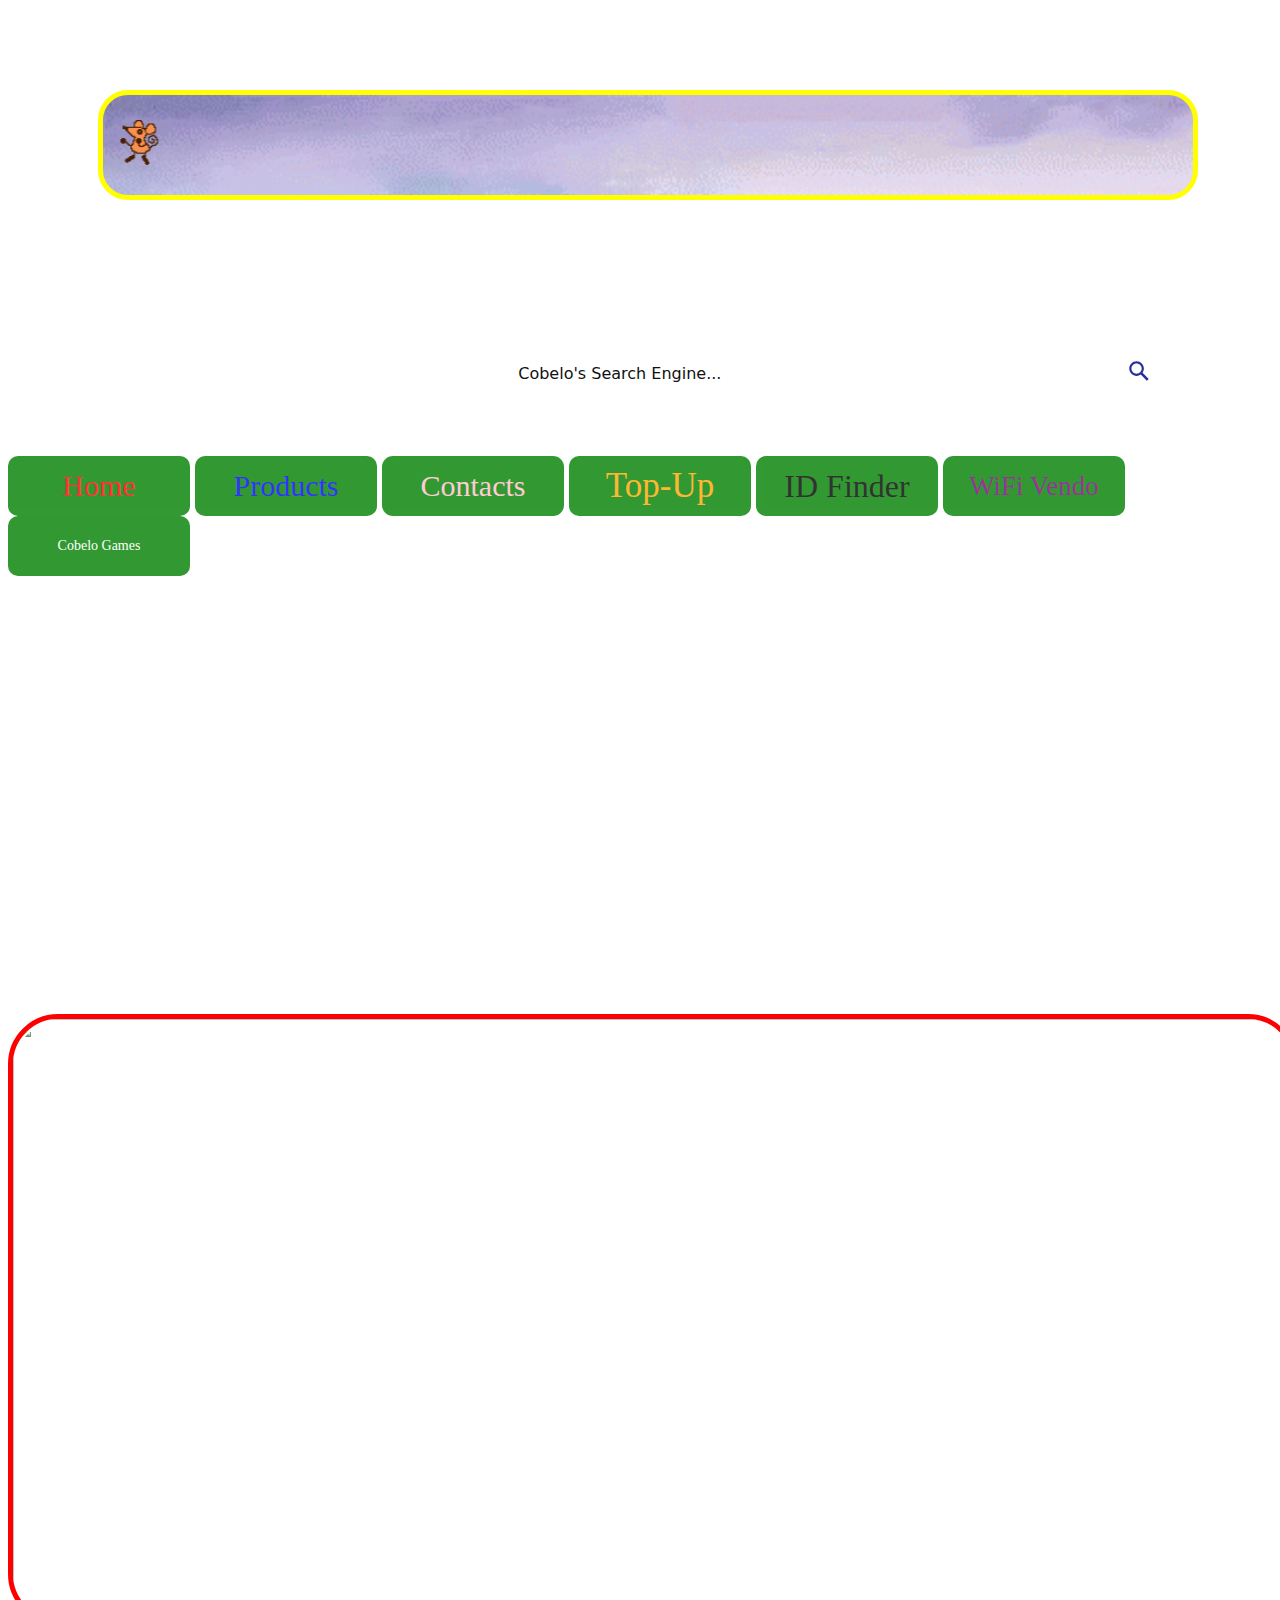
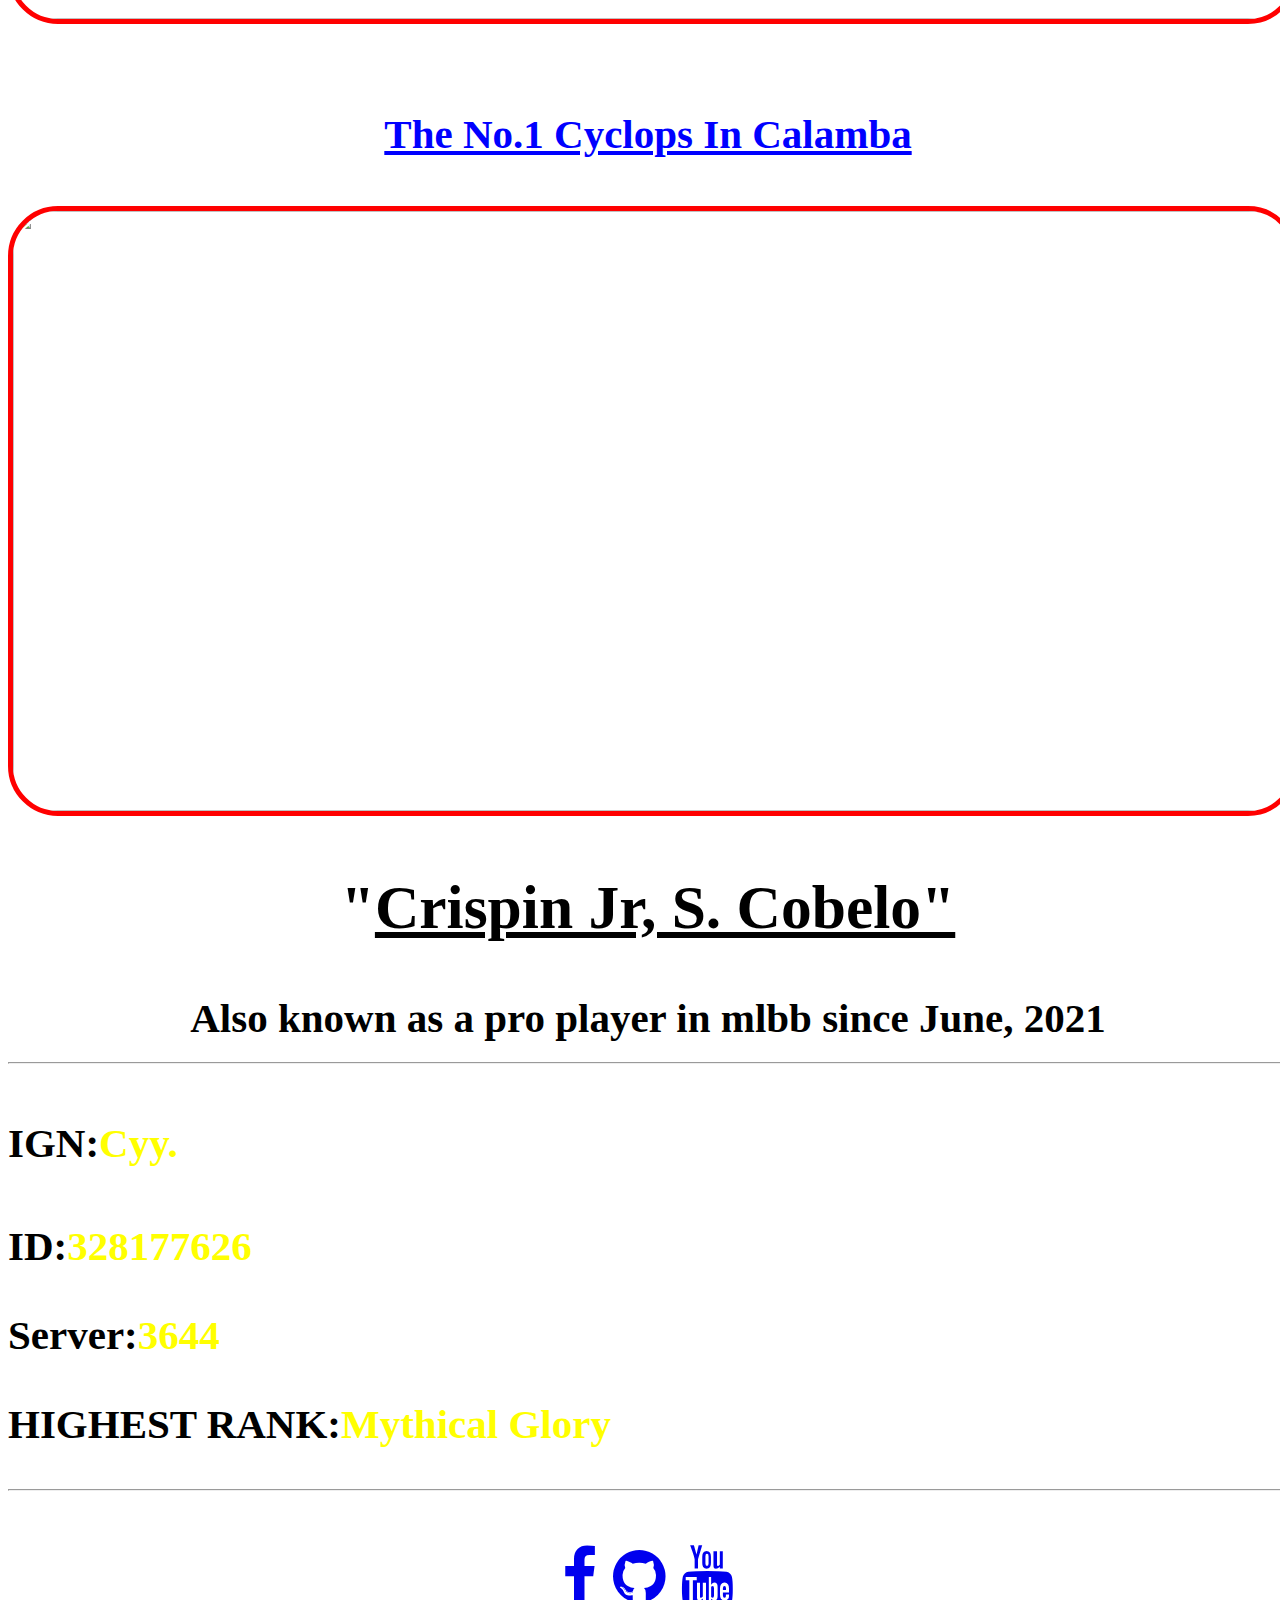
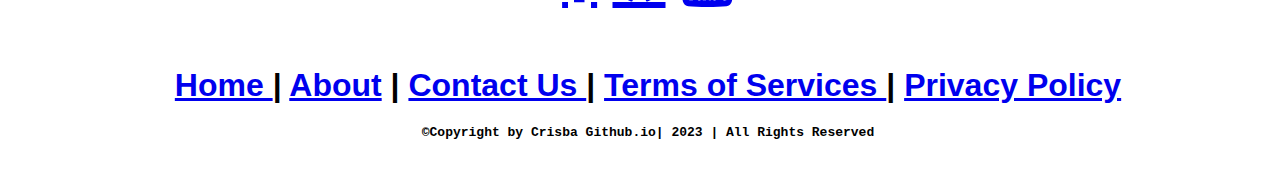
==== commit 7067561a: "Update Index.html" ====
--- a/Index.html
+++ b/Index.html
@@ -182,7 +182,7 @@
   <body>
     <header>
     <nav>     <center><img src="Cyy.jpg" style="border:5px solid red;float:center;border-radius: 50px;width:100%;" width="800px" height="600px" /><h1 style="text-align:center;background-color: transparent;font-family: Times New Roman;color:Black"><a><br><h1 style="text-align:center;background-color: transparent;font-family: Times New Roman;color:Blue;font-size:41px;"><u>The No.1 Cyclops In Calamba</u><br><br></a>
-   <center><img src="top.jpg" style="border:5px solid red;float:center;border-radius: 50px;width:100%;" width="800px" height="600px" />
+   <center><img src="topph.jpg" style="border:5px solid red;float:center;border-radius: 50px;width:100%;" width="800px" height="600px" />
     <lis style="color:black;font-family: Times New Roman"><h2>"<u>Crispin Jr, S. Cobelo"</u></h1> Also known as a pro player in mlbb  since June, 2021
     
 <hr /><h4 style="text-align:left;color: Black">IGN:<lis style="color:yellow">Cyy.
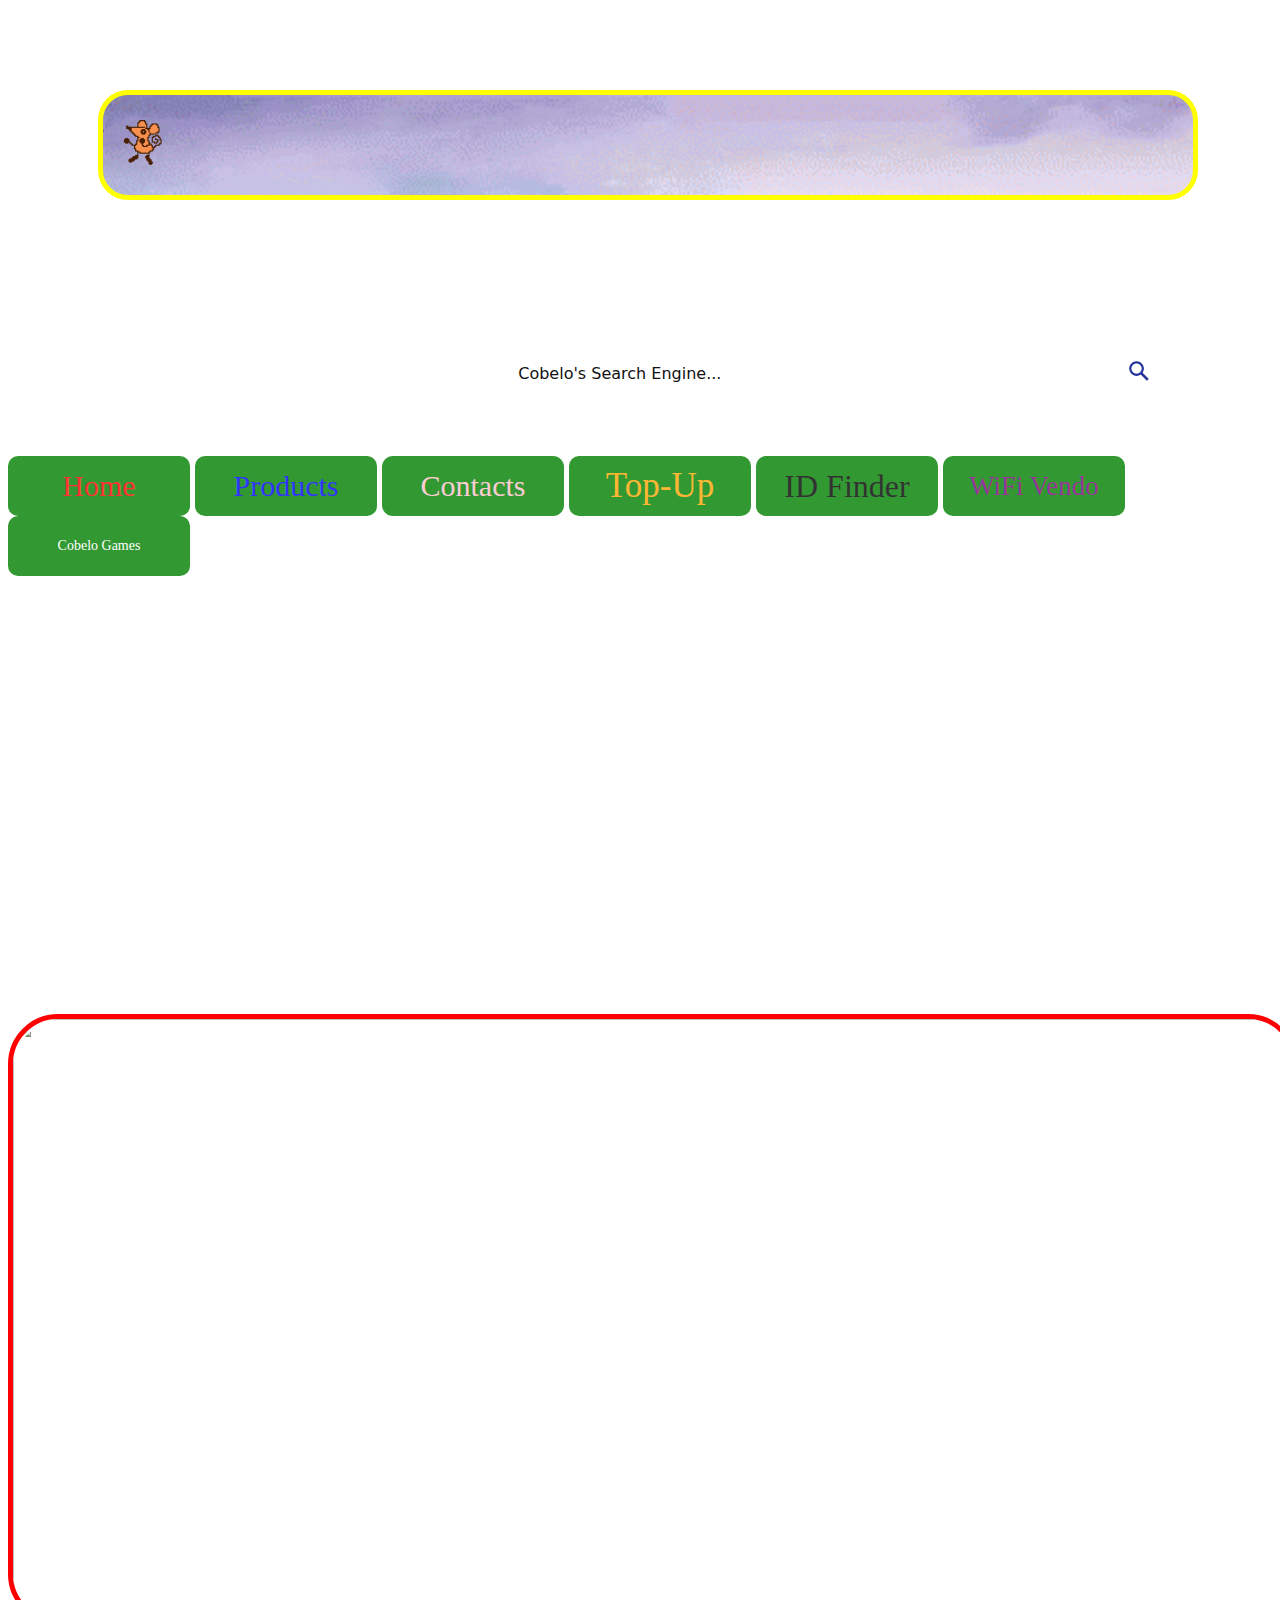
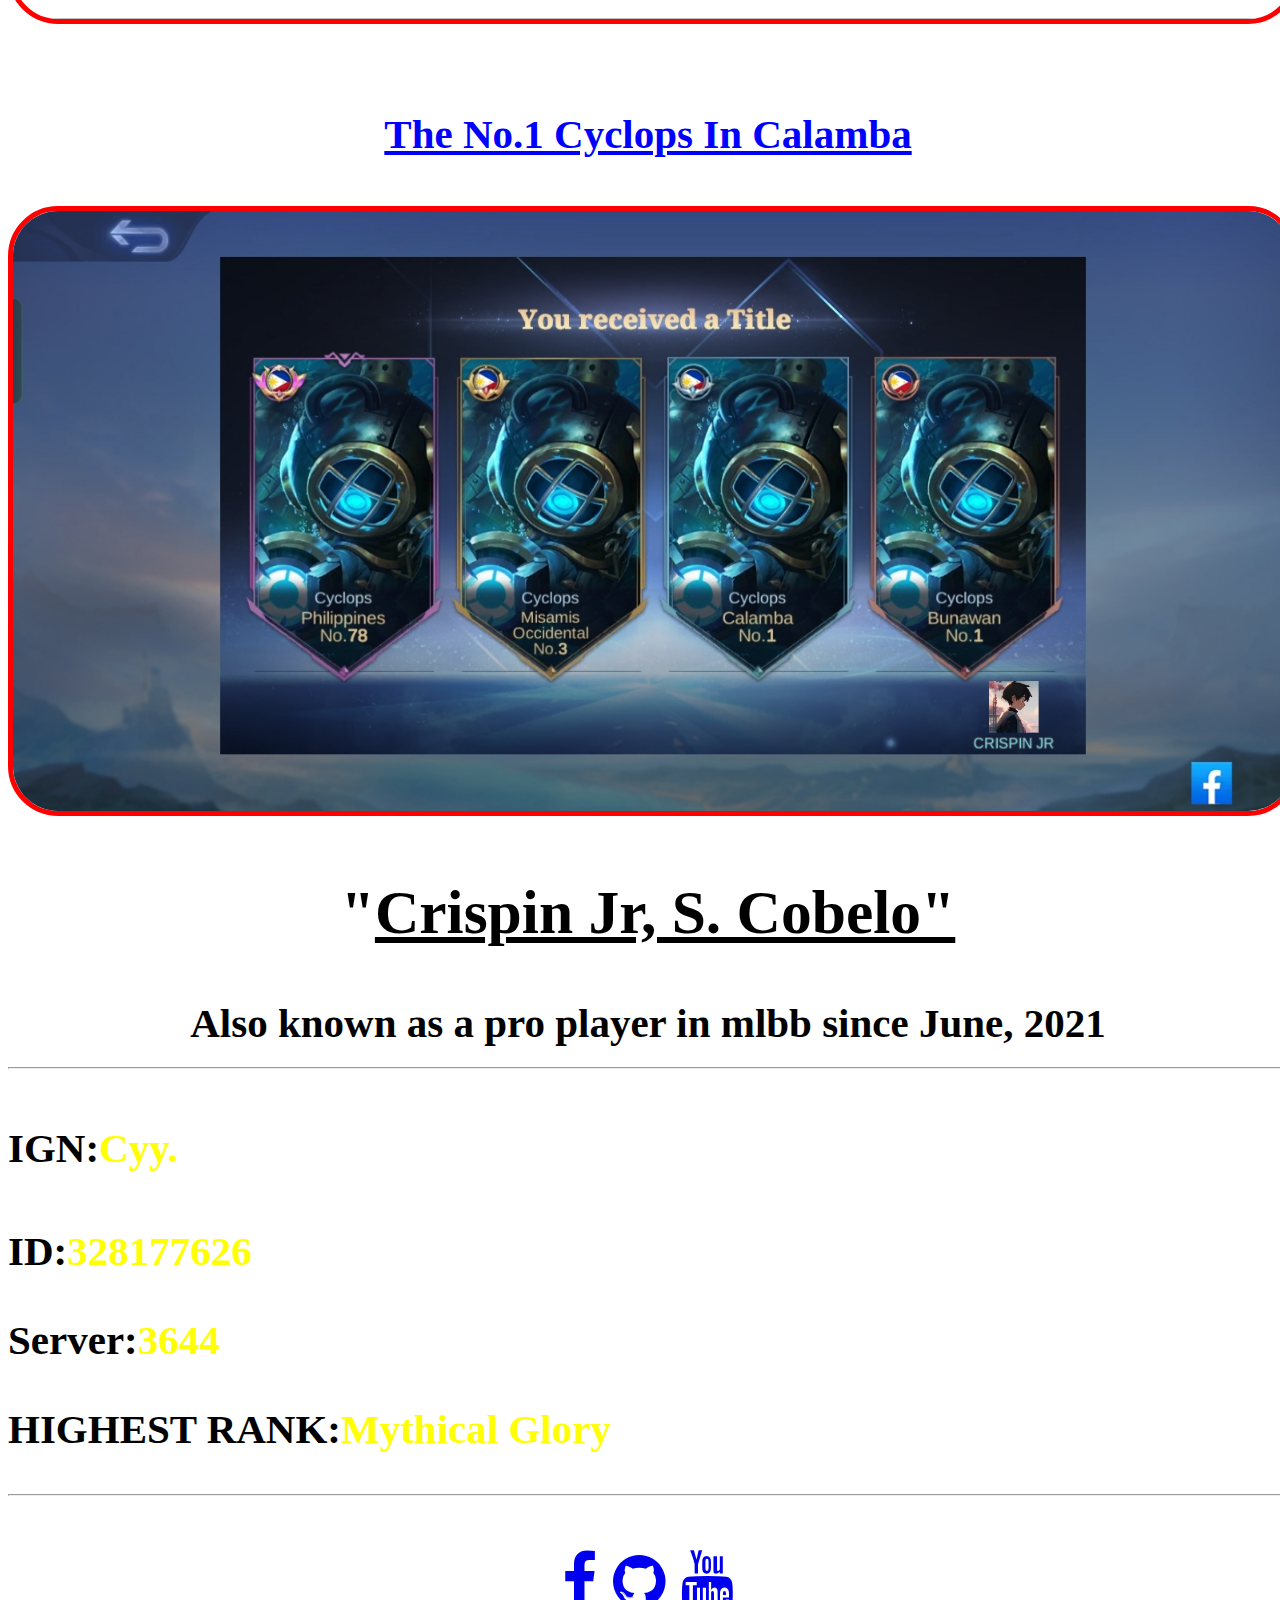
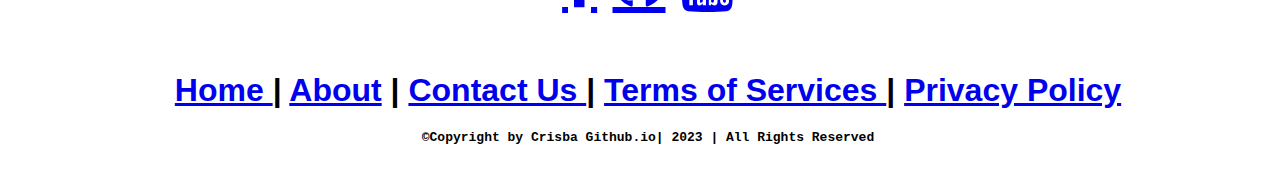
==== commit bfe9f5a5: "Update Index.html" ====
--- a/Index.html
+++ b/Index.html
@@ -182,7 +182,7 @@
   <body>
     <header>
     <nav>     <center><img src="Cyy.jpg" style="border:5px solid red;float:center;border-radius: 50px;width:100%;" width="800px" height="600px" /><h1 style="text-align:center;background-color: transparent;font-family: Times New Roman;color:Black"><a><br><h1 style="text-align:center;background-color: transparent;font-family: Times New Roman;color:Blue;font-size:41px;"><u>The No.1 Cyclops In Calamba</u><br><br></a>
-   <center><img src="topph.jpg" style="border:5px solid red;float:center;border-radius: 50px;width:100%;" width="800px" height="600px" />
+   <center><img src="Screenshot_2024-07-27-21-24-15-70_22e4250240c136c826b8a3b1264b092d.jpg" style="border:5px solid red;float:center;border-radius: 50px;width:100%;" width="800px" height="600px" />
     <lis style="color:black;font-family: Times New Roman"><h2>"<u>Crispin Jr, S. Cobelo"</u></h1> Also known as a pro player in mlbb  since June, 2021
     
 <hr /><h4 style="text-align:left;color: Black">IGN:<lis style="color:yellow">Cyy.
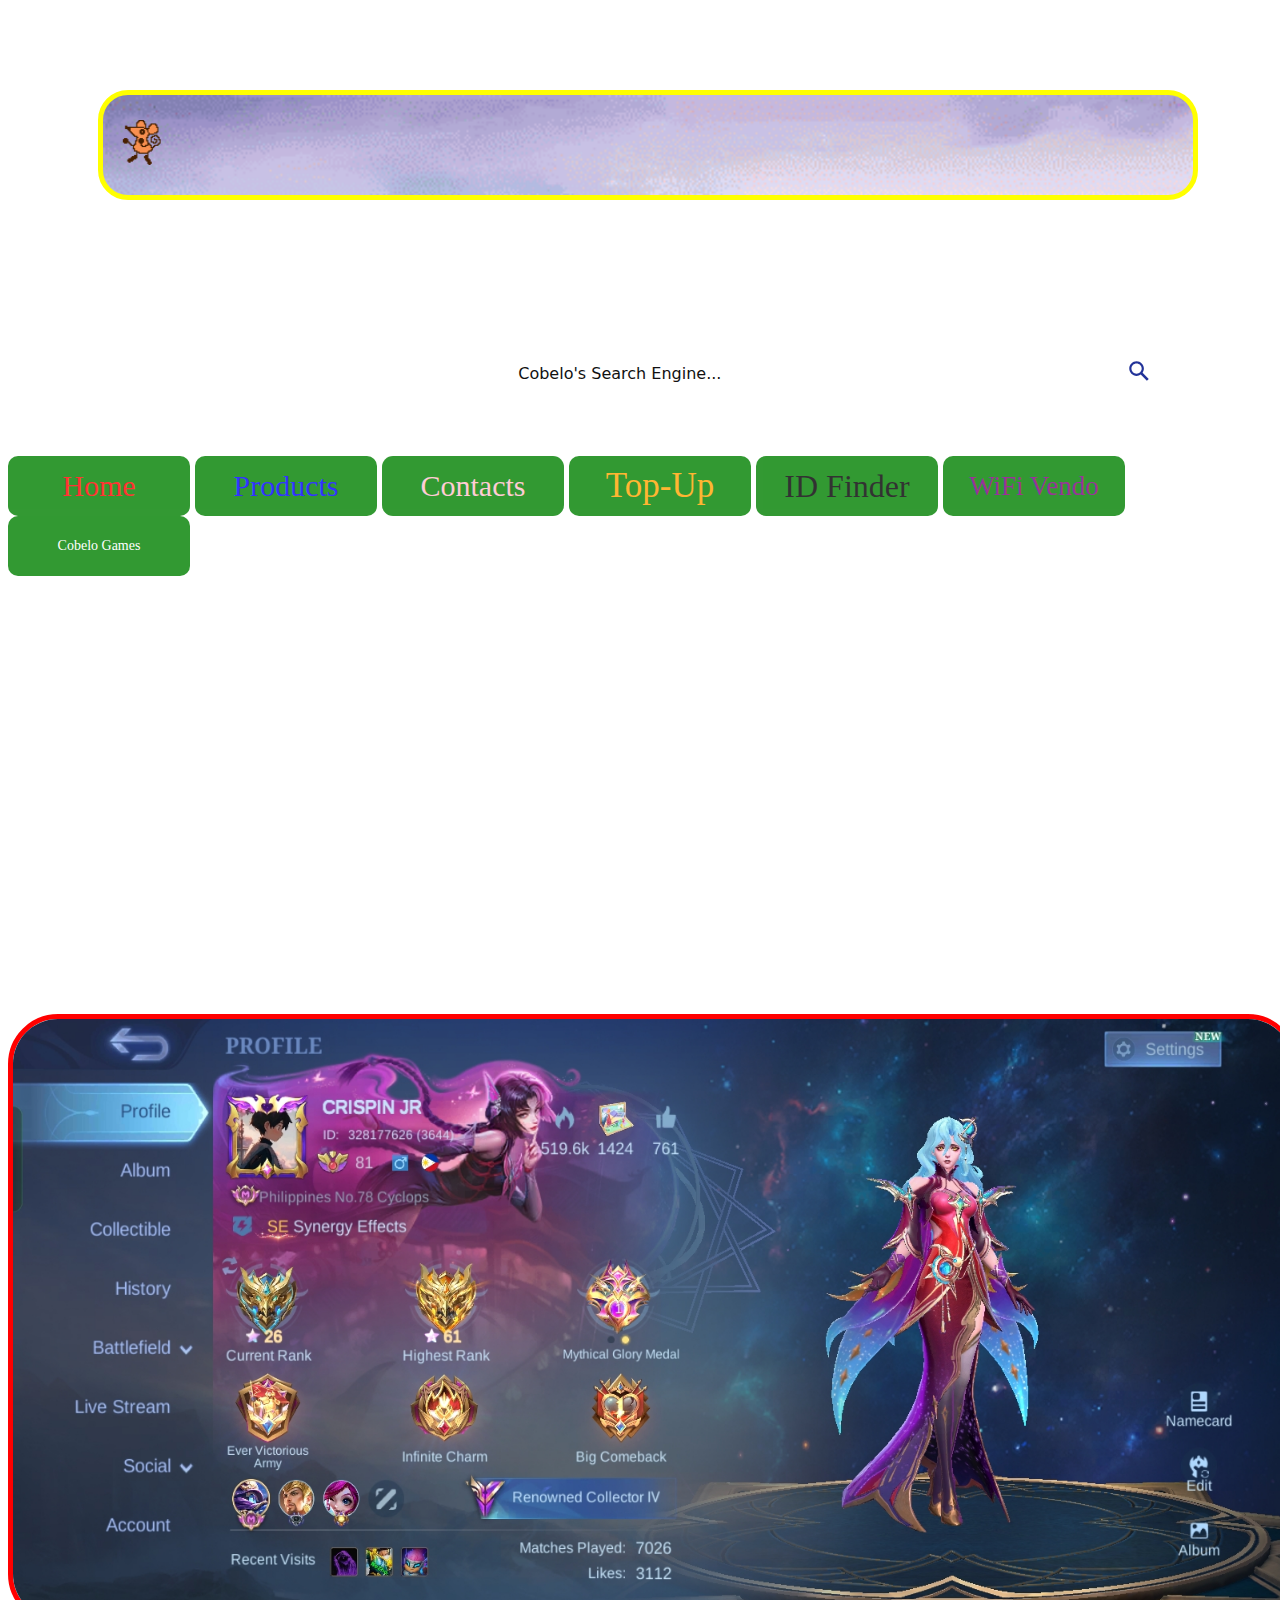
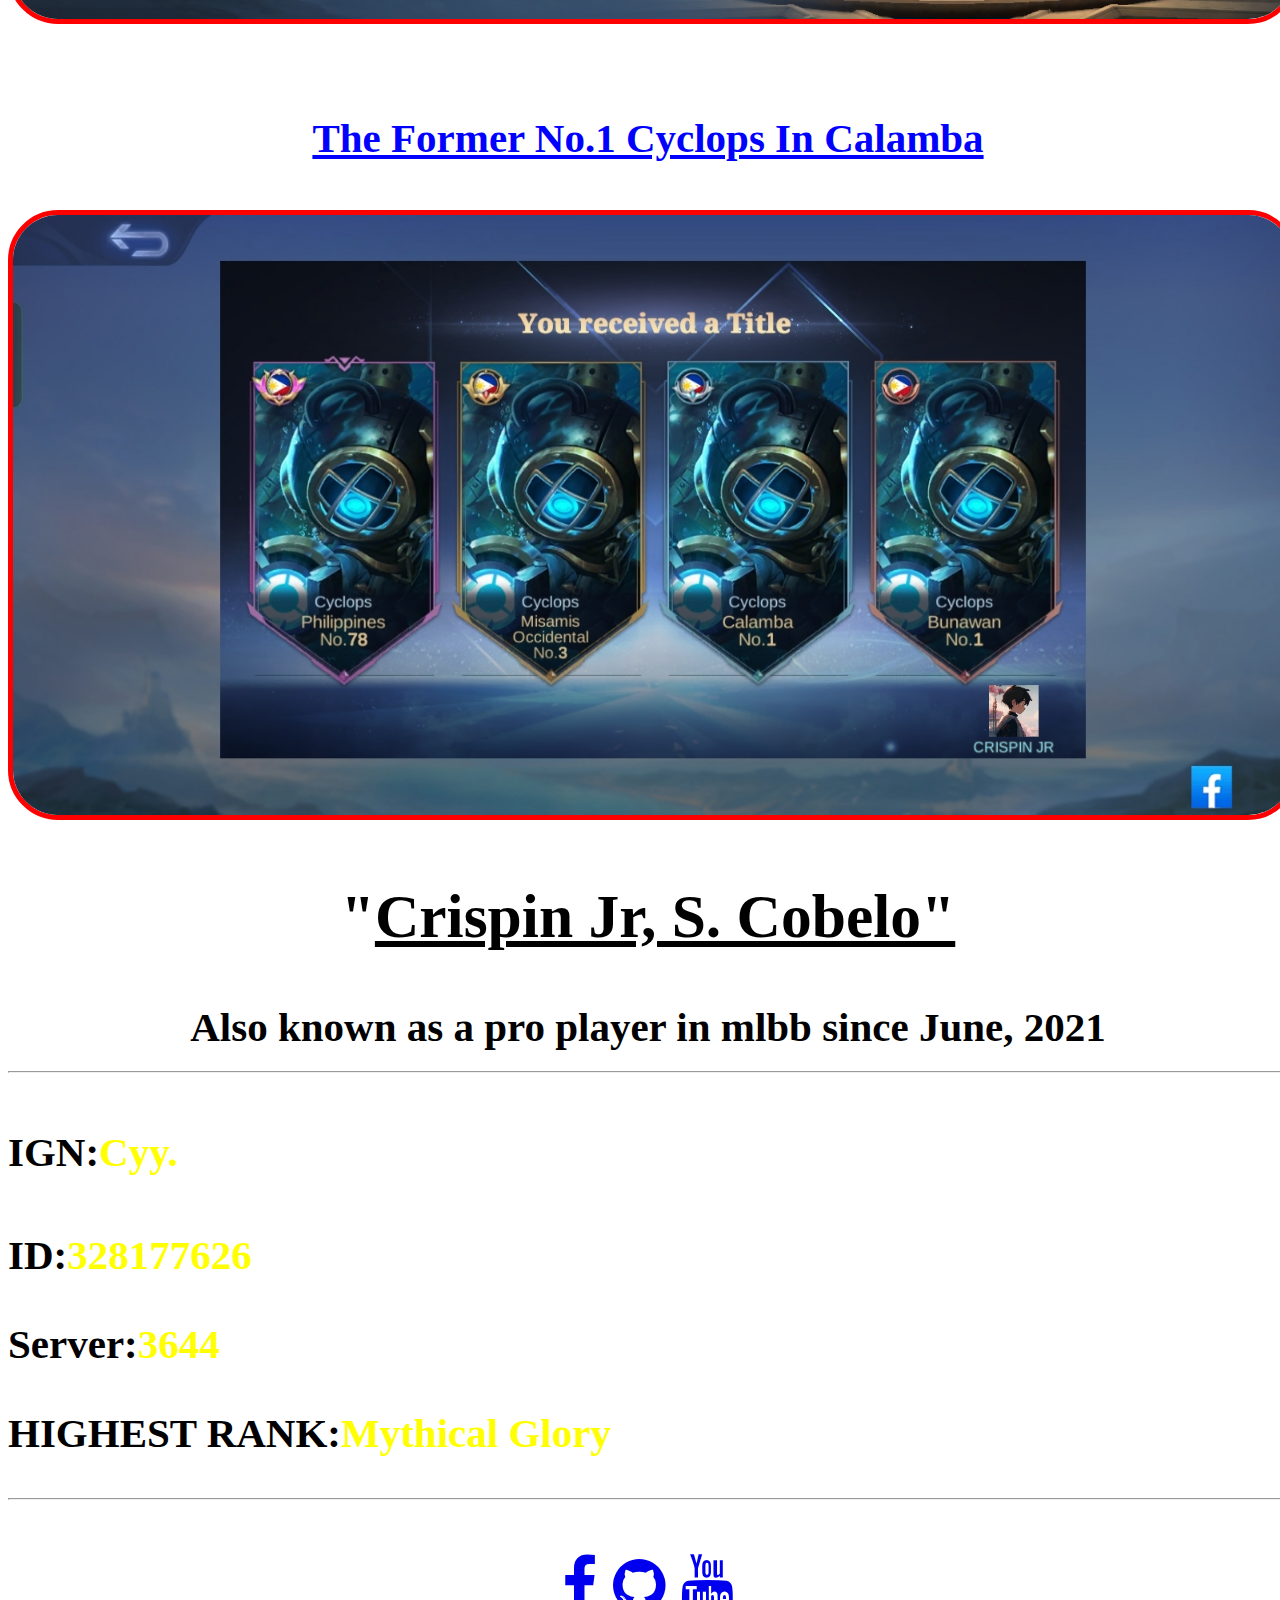
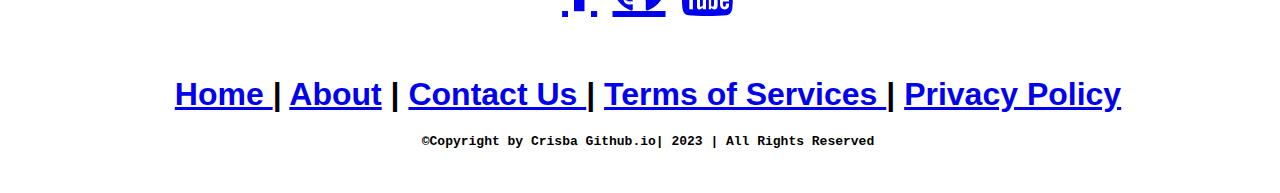
==== commit 3e5e80ed: "Update Index.html" ====
--- a/Index.html
+++ b/Index.html
@@ -181,7 +181,7 @@
  <br><br><br> <br> <br><br><br> <br> <br><br><br> <br> <br><br><br> <br> <br><br><br> <br><br><br><br> <br> <br><br><br> <br> <br><br><br>  
   <body>
     <header>
-    <nav>     <center><img src="Cyy.jpg" style="border:5px solid red;float:center;border-radius: 50px;width:100%;" width="800px" height="600px" /><h1 style="text-align:center;background-color: transparent;font-family: Times New Roman;color:Black"><a><br><h1 style="text-align:center;background-color: transparent;font-family: Times New Roman;color:Blue;font-size:41px;"><u>The No.1 Cyclops In Calamba</u><br><br></a>
+    <nav>     <center><img src="cyy.jpg" style="border:5px solid red;float:center;border-radius: 50px;width:100%;" width="800px" height="600px" /><h1 style="text-align:center;background-color: transparent;font-family: Times New Roman;color:Black"><a><br><h1 style="text-align:center;background-color: transparent;font-family: Times New Roman;color:Blue;font-size:41px;"><u>The Former No.1 Cyclops In Calamba</u><br><br></a>
    <center><img src="Screenshot_2024-07-27-21-24-15-70_22e4250240c136c826b8a3b1264b092d.jpg" style="border:5px solid red;float:center;border-radius: 50px;width:100%;" width="800px" height="600px" />
     <lis style="color:black;font-family: Times New Roman"><h2>"<u>Crispin Jr, S. Cobelo"</u></h1> Also known as a pro player in mlbb  since June, 2021
     
